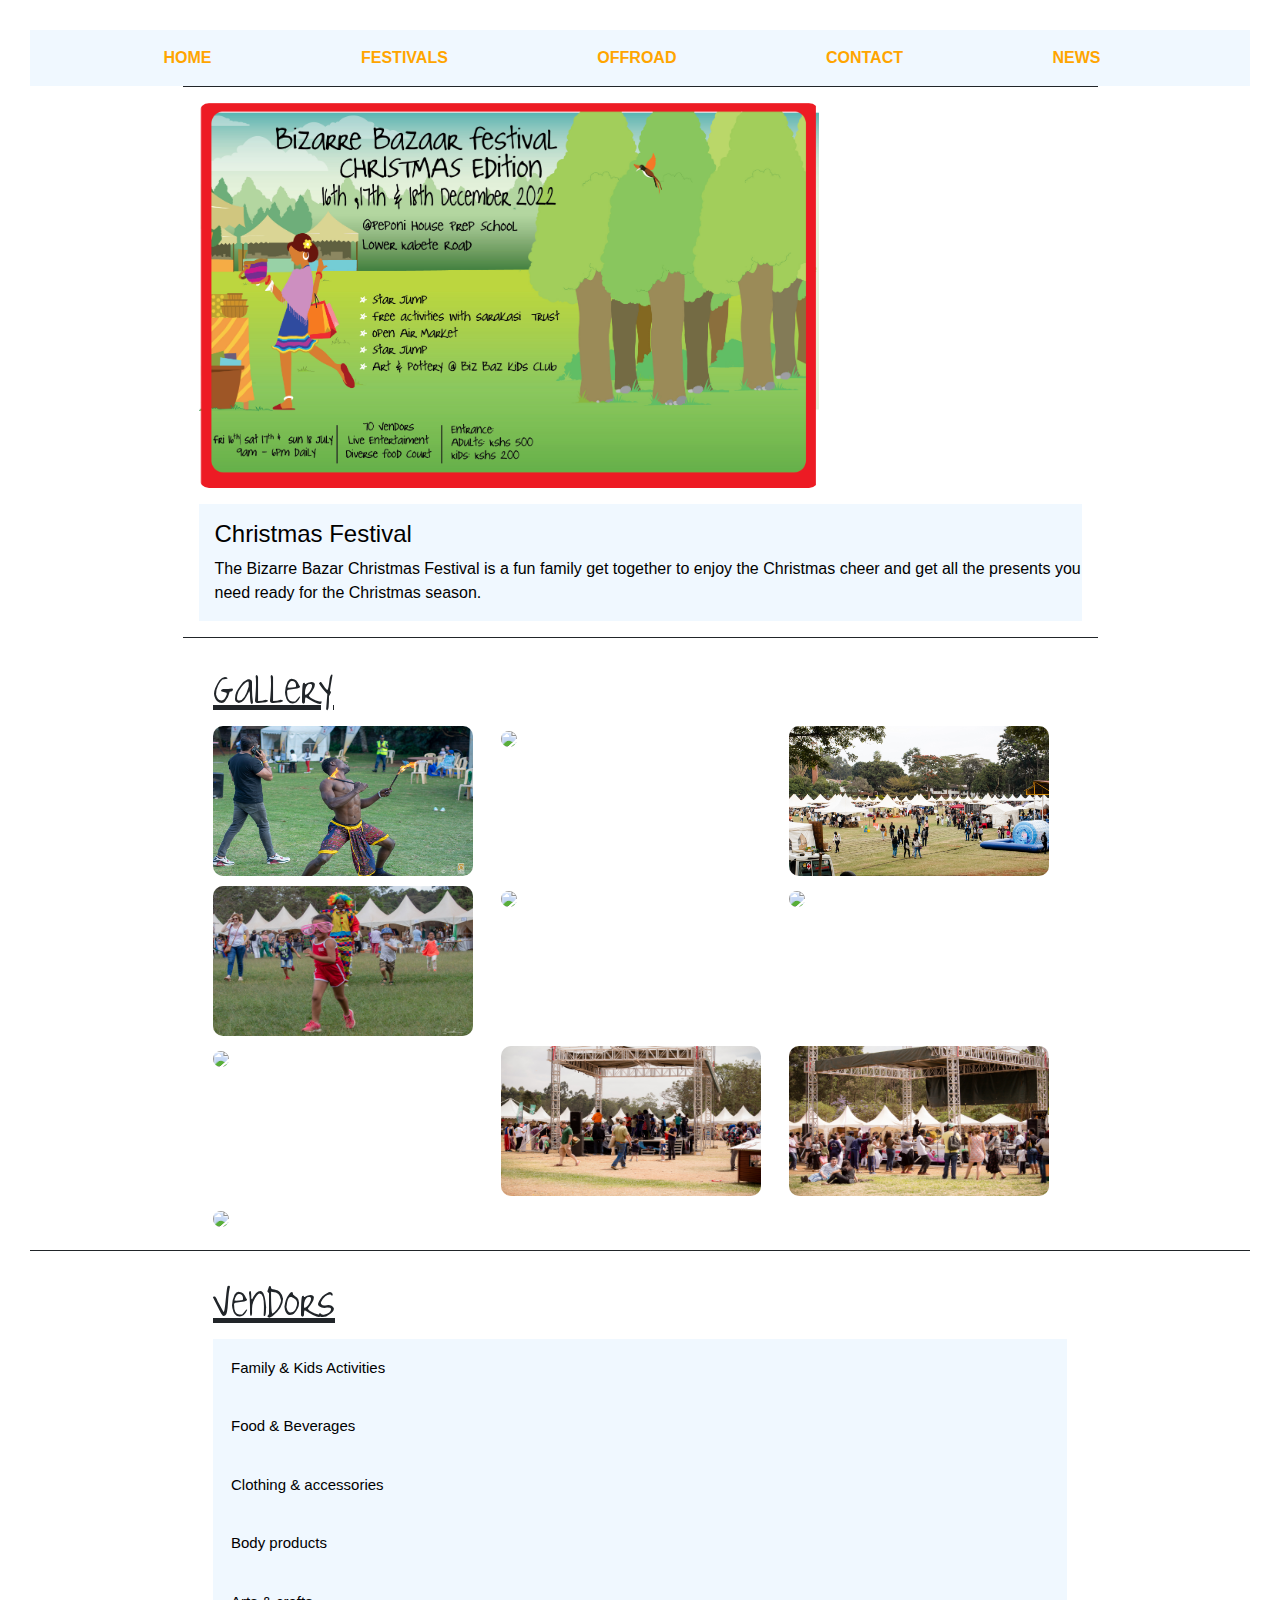
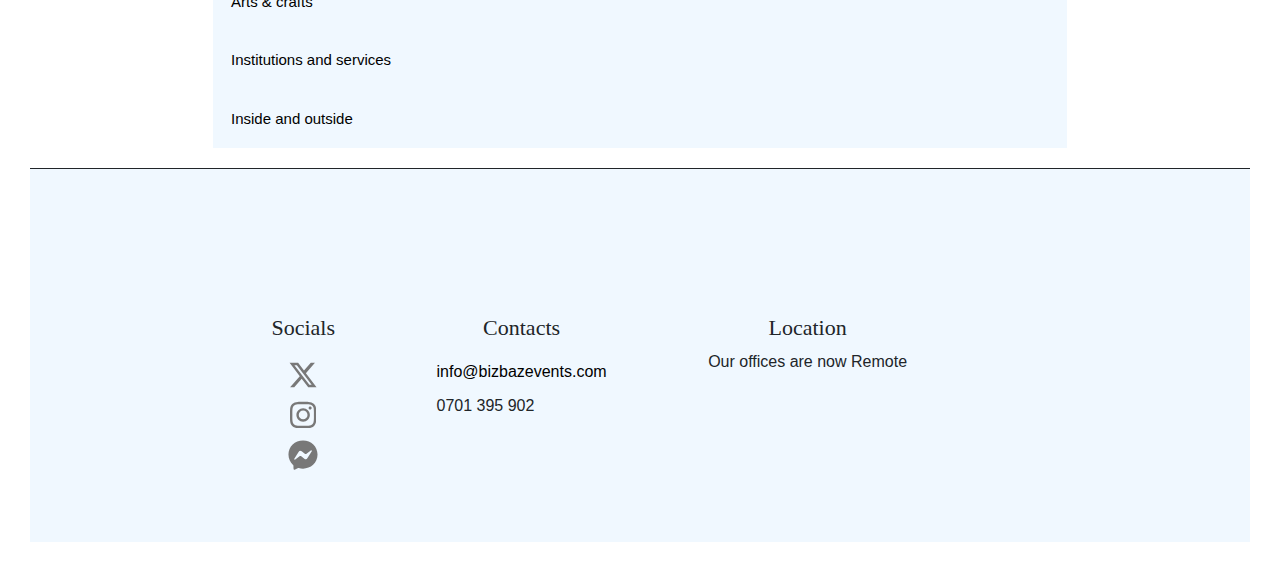
==== christmas-2022.html @ 8d3a604e "news" ====
<!doctype html>
<html lang="en">
    <head>
     <title>christmas-2022</title>
     <link rel="icon" href="images/biz baz logo copy.jpg" type="image/x-icon type">
        <!-- Required meta tags -->
        <meta charset="utf-8">
        <meta name="viewport" content="width=device-width, initial-scale=1, shrink-to-fit=no">
        <!--- link my css-->
        <link rel="stylesheet" href="style.css"/>
        <link rel="stylesheet" href="lightbox.css">
        <!-- Bootstrap CSS -->
        <link rel="stylesheet" href="https://stackpath.bootstrapcdn.com/bootstrap/4.3.1/css/bootstrap.min.css" integrity="sha384-ggOyR0iXCbMQv3Xipma34MD+dH/1fQ784/j6cY/iJTQUOhcWr7x9JvoRxT2MZw1T" crossorigin="anonymous">
        <!--navbar-->
    <navbar>
       
        <ul class="nav-list" id="navbar">
            <li class="nav-item"><a href="index.html">Home</a></li>
            <li class="nav-item"><a href="#">Festivals</a>
                <ul class="dropdown">
                  <li><a href="summer-2022.html">SUMMER 2022</a></li>
                  <li><a href="christmas-2022.html">CHRISTMAS 2022</li>
                  <li><a href="easter-2023.html">EASTER 2023</a></li>
                  <li><a href="July-2023.html">JULY 2023</a></li>
                  <li><a href="christmas-2023.html">CHRISTMAS 2023</a></li>
                </ul>
            </li>
            <li class="nav-item"><a href="OFFROAD.html">Offroad</a></li>
            <li class="nav-item"><a href="contact.html">contact</a></li>
            <li class="nav-item"><a href="news.html">News</a></li>
        </ul>
    </navbar>
    </head>
  <body class="body-easter">
    <section class="Easter-3">
        <div class="container-1">
            <img src="images/Christmas.jpg" id="imgeast">
            <div class="text-box">
                  <h4>Christmas Festival</h4>
                  <p>The Bizarre Bazar Christmas Festival is a fun family get together to enjoy the Christmas cheer and get all the presents you need ready for the Christmas season.
                  </p>
            </div>
        </div>

    </section>
    <section class="gallery" >
        <h4>Gallery</h4>
        <div class="gallery-div">
          <a href="media grid/331315812_495963966071101_8234075359419797871_n.jpeg" data-lightbox="pics" data-title="Caption">
            <img src="media grid/331315812_495963966071101_8234075359419797871_n.jpeg">
          </a>
          <a href="media grid/X.jpg" data-lightbox="pics" data-title="Caption-2">
            <img src="media grid/X.jpg">
          </a>
          <a href="media grid/378058260_677532674410930_1466123796320348514_n.jpeg" data-lightbox="pics" data-title="Caption">
            <img src="media grid/378058260_677532674410930_1466123796320348514_n.jpeg">
          </a>
          <a href="media grid/78934871_10158191553807269_591192399934390272_n.jpeg" data-lightbox="pics" data-title="Caption">
            <img src="media grid/78934871_10158191553807269_591192399934390272_n.jpeg">
          </a>
          <a href="media grid/DOGS DAY OUT (3).jpg" data-lightbox="pics" data-title="Caption">
            <img src="media grid/DOGS DAY OUT (3).jpg">
          </a>
          <a href="media grid/DSC_0330.jpg" data-lightbox="pics" data-title="Caption">
            <img src="media grid/DSC_0330.jpg">
          </a>
          <a href="media grid/DSC_2092.jpg" data-lightbox="pics" data-title="Caption">
            <img src="media grid/DSC_2092.jpg">
          </a>
          <a href="media grid/IMG_4440.jpg" data-lightbox="pics" data-title="Caption">
            <img src="media grid/IMG_4440.jpg">
          </a>
          <a href="media grid/IMG_4841.jpg" data-lightbox="pics" data-title="Caption">
            <img src="media grid/IMG_4841.jpg">
          </a>
          <a href="media grid/openairshots.jpg" data-lightbox="pics" data-title="Caption">
            <img src="media grid/openairshots.jpg">
          </a>

    </section>
    <section class="gallery">
      <div class="container-2">
        <h4>Vendors</h4>
        <div>
          <button type="button" class="collapsible">Family & Kids Activities</button>
          <div class="content">
            <div class="col-01">
              <li>Ellaine Bows</li>
              <li>Eclair</li>
              <li>Siajabu popcorn & Candy</li>
              <li>Star Jump kids</li>
              <li>Paro pottery</li>
              <li>Painting with Onyango</li>
            </div>

          </div>
        </div>
        <div>
          <button type="button" class="collapsible">Food & Beverages</button>
          <div class="content"> 
            <div class="col-02">
              <li>Linda’s Nut Butters</li>
              <li>Need Gelat</li>
              <li>Spring Valley Coffee</li>
              <li>Jikoni Delicacy</li>
              <li>KAI – The Sushi Bar</li>
              <li>Pasta Boss</li>
            </div>
            <div class="col-02">
              <li>Jamals German Sausages</li>
              <li>T&Co</li>
              <li>Alphajiri Greengrocer</li>
              <li>Raka Cheese & Whey2Go</li>
              <li>Kintanne Foods & Co</li>
              <li>Ma Phoebe’s Sauces</li>
            </div>
            <div class="col-02">
              <li>The Wine Box</li>
              <li>Big Dayum Heroes</li>
              <li>ImaGIN Ke</li>
              <li>The Dompo Exprience</li>
              <li>Grace Chocolaterie</li>
            </div>

          </div> 
        </div>
        <div>
          <button type="button" class="collapsible">Clothing & accessories</button>
          <div class="content">
            <div class="col-02">
              <li>Credible Jewels</li>
              <li>Maasai Treads</li>
              <li>JoyceGrace Designs</li>
              <li>Esen Africa</li>
              <li>little Swara Shop</li>
              <li>Yazz Jewellery Collection</li>
            </div>
            <div class="col-02">
              <li>Infinity Africa</li>
              <li>Eclair</li>
              <li>The House of Cindimini</li>
              <li>We Are NBO</li>
              <li>Kirembo</li>
              <li>MARO designs by Marie-Rose</li>
            </div>
            <div class="col-02">
              <li>African Yuva</li>
              <li>My Soul Tonic</li>
              <li>Rowamy Africa</li>
              <li>Ubuntu Life</li>
              <li>EYO Africa</li>
              <li>Oqkra and Bour</li>
            </div>
            <div class="col-02">
              <li>Kitu Kali</li>
              <li>African Swaggy by Aggy</li>
              <li>Urban Phunk</li>
              <li>Shuka Duka</li>
              <li>Pink Flamingo</li>
              <li>Diika Designs</li>
            </div>
            <div class="col-02">
              <li>Kobe x Pink Savannah
              </li>
              <li>Greenthing Kenya</li>
              <li>Jokenia Designs</li>
              <li>Brass and beads
              </li>
              <li>Sandstorm Kenya
              </li>
              <li>Kangarui</li>
            </div>
            <div class="col-02">
              <li>Kenya Kanga</li>
              <li>Imani collective</li>
              <li>Nubiana Studio</li>
              <li>The Urban Lifestyle</li>
            </div>
          </div>
        <div>
          <button type="button" class="collapsible">Body products</button>
          <div class="content">
            <div class="col-02">
              <li>Zingiti</li>
              <li>Green Glaze Beauty</li>
              <li>O'bao</li>
            </div>
          </div>
        </div>
        <div>
          <button type="button" class="collapsible">Arts & crafts</button>
          <div class="content">
            <div class="col-02">
              <li>Naskia Handmade in Africa
              </li>
              <li>Rwanda Traditional Wear & Decor</li>
              <li>Kikish Kikapu</li>
              <li>Undugu Fair Trade
              </li>
              <li>Beautiful Creations
              </li>
              <li>Mama Kemsa Handcrafts</li>
            </div>
            <div class="col-02">
              <li>Pamoja Collective</li>
              <li>Zulu Exclusive Art Africa</li>
              <li>Kikish Kikapu</li>
              <li>Tende Arts Zimbabwe</li>
              <li>African Birds Collection</li>
            </div>
          </div>
        </div>
        <div>
          <button type="button" class="collapsible">Institutions and services</button>
          <div class="content">
            <div class="col-02">
              <li>E-plus Emergency Services</li>
            </div>
          </div>
        </div>
        <div>
          <button type="button" class="collapsible">Inside and outside</button>
          <div class="content">
            <div class="col-02">
              <li>Kadi Kraft</li>
              <li>Nyika Collections </li>
              <li>Simply Soso Design
              </li>
              <li>Tope Pottery</li>
              <li>Buildher Furniture</li>
              <li>the flower factory</li>
              <li>Sunny Daze Furniture</li>
          </div>
        </div>

      </div>
    </section>
    
    <footer>
        <div class="container">
          <div class="row">
            <div class="footer-col">
              <h4 class="foot-h4">Socials</h4>
              <ul>
                <li><a href="https://twitter.com/bizbazevents"><svg xmlns="http://www.w3.org/2000/svg" height="30px" viewBox="0 0 512 512"><!--! Font Awesome Free 6.4.2 by @fontawesome - https://fontawesome.com License - https://fontawesome.com/license (Commercial License) Copyright 2023 Fonticons, Inc. --><style>svg{fill:#878787}</style><path d="M389.2 48h70.6L305.6 224.2 487 464H345L233.7 318.6 106.5 464H35.8L200.7 275.5 26.8 48H172.4L272.9 180.9 389.2 48zM364.4 421.8h39.1L151.1 88h-42L364.4 421.8z"/></svg></a></li>
                <li><a href="https://www.instagram.com/bizbazevents/"><svg xmlns="http://www.w3.org/2000/svg" height="30px" viewBox="0 0 448 512"><!--! Font Awesome Free 6.4.2 by @fontawesome - https://fontawesome.com License - https://fontawesome.com/license (Commercial License) Copyright 2023 Fonticons, Inc. --><path d="M224.1 141c-63.6 0-114.9 51.3-114.9 114.9s51.3 114.9 114.9 114.9S339 319.5 339 255.9 287.7 141 224.1 141zm0 189.6c-41.1 0-74.7-33.5-74.7-74.7s33.5-74.7 74.7-74.7 74.7 33.5 74.7 74.7-33.6 74.7-74.7 74.7zm146.4-194.3c0 14.9-12 26.8-26.8 26.8-14.9 0-26.8-12-26.8-26.8s12-26.8 26.8-26.8 26.8 12 26.8 26.8zm76.1 27.2c-1.7-35.9-9.9-67.7-36.2-93.9-26.2-26.2-58-34.4-93.9-36.2-37-2.1-147.9-2.1-184.9 0-35.8 1.7-67.6 9.9-93.9 36.1s-34.4 58-36.2 93.9c-2.1 37-2.1 147.9 0 184.9 1.7 35.9 9.9 67.7 36.2 93.9s58 34.4 93.9 36.2c37 2.1 147.9 2.1 184.9 0 35.9-1.7 67.7-9.9 93.9-36.2 26.2-26.2 34.4-58 36.2-93.9 2.1-37 2.1-147.8 0-184.8zM398.8 388c-7.8 19.6-22.9 34.7-42.6 42.6-29.5 11.7-99.5 9-132.1 9s-102.7 2.6-132.1-9c-19.6-7.8-34.7-22.9-42.6-42.6-11.7-29.5-9-99.5-9-132.1s-2.6-102.7 9-132.1c7.8-19.6 22.9-34.7 42.6-42.6 29.5-11.7 99.5-9 132.1-9s102.7-2.6 132.1 9c19.6 7.8 34.7 22.9 42.6 42.6 11.7 29.5 9 99.5 9 132.1s2.7 102.7-9 132.1z"/></svg>   
                </a></li>
                <li><a href="https://www.facebook.com/bizbazevents"><svg xmlns="http://www.w3.org/2000/svg" height="30px" viewBox="0 0 512 512"><!--! Font Awesome Free 6.4.2 by @fontawesome - https://fontawesome.com License - https://fontawesome.com/license (Commercial License) Copyright 2023 Fonticons, Inc. --><style>svg{fill:#787878}</style><path d="M256.55 8C116.52 8 8 110.34 8 248.57c0 72.3 29.71 134.78 78.07 177.94 8.35 7.51 6.63 11.86 8.05 58.23A19.92 19.92 0 0 0 122 502.31c52.91-23.3 53.59-25.14 62.56-22.7C337.85 521.8 504 423.7 504 248.57 504 110.34 396.59 8 256.55 8zm149.24 185.13l-73 115.57a37.37 37.37 0 0 1-53.91 9.93l-58.08-43.47a15 15 0 0 0-18 0l-78.37 59.44c-10.46 7.93-24.16-4.6-17.11-15.67l73-115.57a37.36 37.36 0 0 1 53.91-9.93l58.06 43.46a15 15 0 0 0 18 0l78.41-59.38c10.44-7.98 24.14 4.54 17.09 15.62z"/></svg></a></li>
              </ul>
            </div>
            <!---2nd Footer column-->
            <div class="footer-col">
              <h4 class="foot-h4">Contacts</h4>
              <ul class="contact-footer">
                <li><a href="mailto:info@bizbazevents.com"> info@bizbazevents.com</a></li>
                <li>0701 395 902</li>
              </ul>
            </div>
            <!---3rd Footer Column-->
            <div class="footer-col">
              <h4 class="foot-h4">Location</h4>
              <ul>
                <p>Our offices are now Remote</p>
              </ul>
            </div>
          </div>
        </div>
      </footer>
    
    <!-- Optional JavaScript -->
    <!-- Optional JavaScript -->
    <script src="func.js"></script>
    <script src="lightbox-plus-jquery.js"></script>
    <!-- jQuery first, then Popper.js, then Bootstrap JS -->
    <script src="https://code.jquery.com/jquery-3.3.1.slim.min.js" integrity="sha384-q8i/X+965DzO0rT7abK41JStQIAqVgRVzpbzo5smXKp4YfRvH+8abtTE1Pi6jizo" crossorigin="anonymous"></script>
    <script src="https://cdnjs.cloudflare.com/ajax/libs/popper.js/1.14.7/umd/popper.min.js" integrity="sha384-UO2eT0CpHqdSJQ6hJty5KVphtPhzWj9WO1clHTMGa3JDZwrnQq4sF86dIHNDz0W1" crossorigin="anonymous"></script>
    <script src="https://stackpath.bootstrapcdn.com/bootstrap/4.3.1/js/bootstrap.min.js" integrity="sha384-JjSmVgyd0p3pXB1rRibZUAYoIIy6OrQ6VrjIEaFf/nJGzIxFDsf4x0xIM+B07jRM" crossorigin="anonymous"></script>
  </body>
</html>
---- style.css ----
* {
    padding:0;
    margin:0;
    box-sizing:border-box;
    scroll-snap-type: proximity;
   
}
@font-face {
    font-family: OffroadFont;
    src: url(font/If.ttf);
}
@font-face {
    font-family: BizzyFont ;
    src: url(font/JoyfulJuliana.ttf);
    font-size: xx-large;
}
#hero {
    width: 100%;
    min-height: 65vh;
    background:linear-gradient(rgba(0, 0, 0, 0.641),rgba(0, 0, 0, 0.393)), url('./images/kids.jpg')no-repeat center / cover;
    color: white;
}
#about {
    width: 100%;
    min-height: 100vh;
    background-color: rgba(255, 252, 252, 0.136);
    
    
}
footer{
    background-color: aliceblue;
    padding: 1rem;
    list-style: none;
}
footer a{
    text-decoration: none;
}
.footer-col ul{
    list-style: none;

}
.footer-col li{
    padding-top: 10px ;
}
.footer-col li a{
    color: black;
    text-decoration: none;
}
.footer-col li a:hover{
    color: orange;
}
.footer .container{
    width: 100%;
}

.row{
    display: grid;
    justify-content:space-evenly;
    padding: 40px 100px;
    text-align: center;

}
#contact{
    font-family: BizzyFont;
    padding: 20px;
    text-align: left;
}
.nav-list{
    width: 100%;
    background-color:aliceblue;
    box-shadow:0px 0px 10px  color(grey);
    margin: 0%;
    padding: 1rem 0;
    display: flex;
    justify-content: space-evenly;
    text-transform: uppercase;
    font-weight: bolder;
    overflow-y: Auto;
}
.nav-item {
    list-style: none;
    margin-right: 3rem;
    text-decoration:none;
    cursor: pointer;
}
.nav-item a{
    text-decoration:none;
    color: orange;
}
.nav-item:first-child {
    margin-left: 2rem;
}
.nav-item a:hover {
    color: black;
    transition: all 200ms ease-in;
    text-decoration: none;
}
.sticky {
    position: fixed;
    top: 0;
    width: 100%;
}
.container{
    width:100%;
    height:100%;
    max-width: 1200px;
    margin: 0% auto;
    padding-top: 40px;
    margin-top: 40px;
    align-content: center;
    text-align: center;

}
.bizzy {
    font-family: BizzyFont;
    font-size: 40px;
    text-decoration: underline;
}


/* Float four columns side by side */
.column {
  float: left;
  width: 25%;
  padding: 0 10px;
}

/* Remove extra left and right margins, due to padding in columns */
.row {

    padding-top: 50px;
    background-color: aliceblue;
    

}

/* Clear floats after the columns */
.row:after {
  content: "";
  display: table;
  clear: both;
}

/* Style the counter cards */
.card {
    height:400px ;
    box-shadow: 0 4px 8px 0 rgba(0, 0, 0, 0.2); /* this adds the "card" effect */
    padding: 16px;
    text-align: center;
    border-radius: 20px;
    overflow: hidden;
    text-decoration:none;
}

.card:hover{
    cursor: pointer;
    animation: both;
}
#Christmas{
    background-image:url(images/christmas-trees-5778006_1280.jpeg);
    background-color: black;
}
#Summer{
    background-image: url(images/summer-7200676_640.png);

}
#Easter {
    background-image: url(images/rabbits-4883006_640.jpg);
}
#Easter:hover{
    background-color: rgba(16, 145, 134, 0.524);
}
#Christmas:hover{
    background-color: rgba(16, 145, 134, 0.524);

}
#Offroad:hover{
    background-color: rgba(16, 145, 134, 0.524);
}
#Summer:hover{
    background-color: rgba(16, 145, 134, 0.524);
}
#Offroad {
    background-image: url(images/23665475.jpg);
}
.breaker{
    text-align: center;
    width:100%;
    padding-top: 50px;
    font-family: BizzyFont;
    font-size: 40px;
    text-decoration: underline;
}
#card-3{
    font-family: BizzyFont;
    background-color:#ffff;
    border-radius: 10px;
    margin-top: 100px;
    
}
.card a{
    color: orange;
}
.card:hover a{
    color: black;
    text-decoration: none;
}
.foot-h4{
    margin-top: 25x;
    position: relative;
    font-family:"san-serif";
    font-size: 22px;
}
.contact-footer{
    text-align: left;
}
.contact-footer a{
    text-decoration: none;
}
#hidden{
    visibility: hidden;
}
ul li ul.dropdown li {
    display: block;
    width: 100%;
    align-items: left;
}
ul li ul.dropdown {
    width:180px;
    background: aliceblue;
    position: absolute;
    display: none;
    z-index: 999;
    margin-right: 40px;

}
ul li:hover ul.dropdown{
    display: block;
    text-align: left;
    background-color: aliceblue;
}


/* Responsive columns - one column layout (vertical) on small screens */
@media screen and (max-width: 800px) {
  .column {
    width: 100%;
    display: block;
    margin-bottom: 20px;
  }
  .gallery {
    width:100%;
    flex-direction: column;
  }
  .footer{
    min-width: 420px;
    width: 100%;
    flex-direction: column;
    text-align: center;
  }
  
  .Easter-3{
    margin: 0%;
    padding: 0%;
  }
  .gallery-div{
    display: grid;
    grid-auto-flow: column;
    overflow-x: auto;
    overscroll-behavior-inline:contain ;
    }
 .gallery-div img{
    min-width: 200px;
    padding: 3px;
    background: aliceblue;
    margin: 2rem;
    }
 .gallery{
    padding: 1px;
 }
}
@media screen and (max-width: 1300px){
    .text-box{
        margin-top: 1rem;
        width: 100%;
        padding-left: 0;
      }
      #imgeast{
        padding: 0%;
        width: 100%;
    
      }
      .container-1{
        flex-direction: column;
        padding: 0;
      }

}
@media screen and (max-width:590px){
    .navbar{
        max-width: 400px;
    }
    .nav-list{
        background-color:aliceblue;
        box-shadow:0px 0px 10px  color(grey);
        margin: 0%;
        padding: 1rem 0;
        display: flex;
        grid-auto-flow: row;
        justify-content: space-evenly;
        text-transform: uppercase;
        font-weight: bolder;
        white-space: nowrap;
        padding-left:250px ;
    }
}
@media screen and (max-width:500px){
    .Offroad-div{
        min-height: 40vh;
        width: 100%;
        font-family: OffroadFont;
        min-width: 300px
    }
    .Offroad-div h2{
        display: flex;
        flex-wrap: wrap;
        padding-top: 20px;
        font-size: 50px;
        padding-right: 20px;
        float: left;
    }
    .Offroad-div h3{

    }
    
}
/*Christmas 2022*/
.Easter-3{
    margin: auto;
    background-color:fff;
    width: 100%;
    display: flex;
    justify-content: center;
}
.container-1{
    padding: 1rem;
    display: flex;
    padding: rem;
    width: 75%;
    border-top: solid 0.5mm;
    border-bottom: solid 0.5mm;

    

}
#imgeast{
    max-width: 620px;
    float: left;
    border-radius: 10px;
}
.text-box{
    padding-top: 1rem;
    padding-left: 1rem;
    color:black;
    background-color: aliceblue;
    margin-left:0px;
}
.body-easter{
    justify-content: center;
    align-items: center;
    padding: 30px;

}
.gallery{
    width: 100%;
    min-height: 50vh;
    padding-left: 15%;
    padding-right: 15%;
    padding-top: 20px;
    padding-bottom: 20px;
    border-bottom: solid 0.5mm;
     
}
.gallery-div{
    display: grid;
    grid-template-columns: repeat(auto-fit, minmax(250px, 1fr));
    grid-gap: 10px;
    
}
.gallery-div img{
    inline-size: 100%;
    max-height: 150px;
    max-width: 260px;
    border-radius: 10px;
}
.gallery h4{
    font-family: BizzyFont;
    font-size: 50px;
    text-decoration: underline;

}
.about-us{
    text-align: center;
}
.container-5{
    width:90%;
    height:100%;
    max-width: 1200px;
    margin: 0% auto;
    align-content: center;
    text-align: center;
    padding-bottom: 60px;
    margin-bottom: 60px;
    border-top: solid 0.2mm;
    padding-top: 20px;
}
.Offroad{
    width: 100%;
    background-position: center center;
    background-attachment: fixed;
    background-size: cover;
    background-image:linear-gradient(rgba(0, 0, 0, 0.641),rgba(0, 0, 0, 0.393)), url(offroadimages/LRM_EXPORT_1462291329973656_20190812_162739606.jpeg);
    color: white;
    height: auto;
}
.Offroad-div{
    width: 100%;
    font-family: OffroadFont;
    padding:5rem;
    min-width: 300px
}
.Offroad-div h2{
    padding-top: 20px;
    text-align: center;
    font-size: 70px;
}
.Offroad-div h3{
    text-align:center;
    font-size: 40px;
    padding-top: 20px;
    color: red;
}
/* offroad nav bar color change*/
.nav-list-off{
    background-color:rgb(0, 0, 0);
    box-shadow:0px 0px 10px  color(grey);
    margin: 0%;
    padding: 1rem 0;
    display: flex;
    justify-content: space-evenly;
    align-items: center;
    text-transform: uppercase;
    font-weight: bolder;
    overflow-y: auto;

   

}
.nav-item-off {
    list-style: none;
    margin-right: 3rem;
    text-decoration:none;
    cursor: pointer;
}
.nav-item-off a{
    text-decoration:none;
    color: orange;
}
.nav-item-off:first-child {
    margin-left: 2rem;
}
.nav-item-off a:hover {
    color: white;
    transition: all 200ms ease-in;
    text-decoration: none;
}
ul li ul.dropdown-off {
    width:180px;
    background: rgb(0, 0, 0);
    position: absolute;
    display: none;
    z-index: 999;
    margin-right: 40px;

}
ul li:hover ul.dropdown-off{
    display: block;
    text-align: left;
    border-radius: 10px;
    background-color: rgb(0, 0, 0);
}
/*footer color change*/

/*dynamic form*/
@media screen and (max-width: 770px){
    .sheets{
        height: 540px;
        width: 440px;
    }
    .contact{
        margin:0 auto;
        padding-left: 5px;
        max-width: 1000px;  
        text-align: center;
    }
    .container{
        padding-top: 0px;
        width: 100%;

    }
    .content{
    display: grid;
    grid-auto-flow: row;
    overflow-x: hidden;
    overflow-y: auto;
    align-items: left;
    }
}
@media screen and (max-width: 500px){
    .column{
        display: block;
        margin: 0px;
        padding: 0px;
        min-width: 300px;
    }
    
}
.column{
    padding: 10px;
    
}
.vendors{
    min-height: 50vh;
    padding:50px;
    flex-direction: block;
}
.collapsible {
    background-color:aliceblue;
    color:black;
    cursor: pointer;
    padding: 18px;
    width: 100%;
    border: none;
    text-align: left;
    outline: none;
    font-size: 15px;
  }
.active, .collapsible:hover {
    background-color:white
  }
.content {
    padding: 0 18px;
    padding-top: 10px;
    display: none;
    overflow: hidden;
    background-color: #f1f1f1;
  }
.col-01{
    padding:2rem;
    
}
.col-01 li{
    color: orange;
}
.col-02{
    display: inline-block;
    justify-content: space-between;
    padding: 10px;
}
.col-02 li{
    color:orange;

}
.col-03{
    display: inline-block;
}
.content{
    background-color: aliceblue;
}
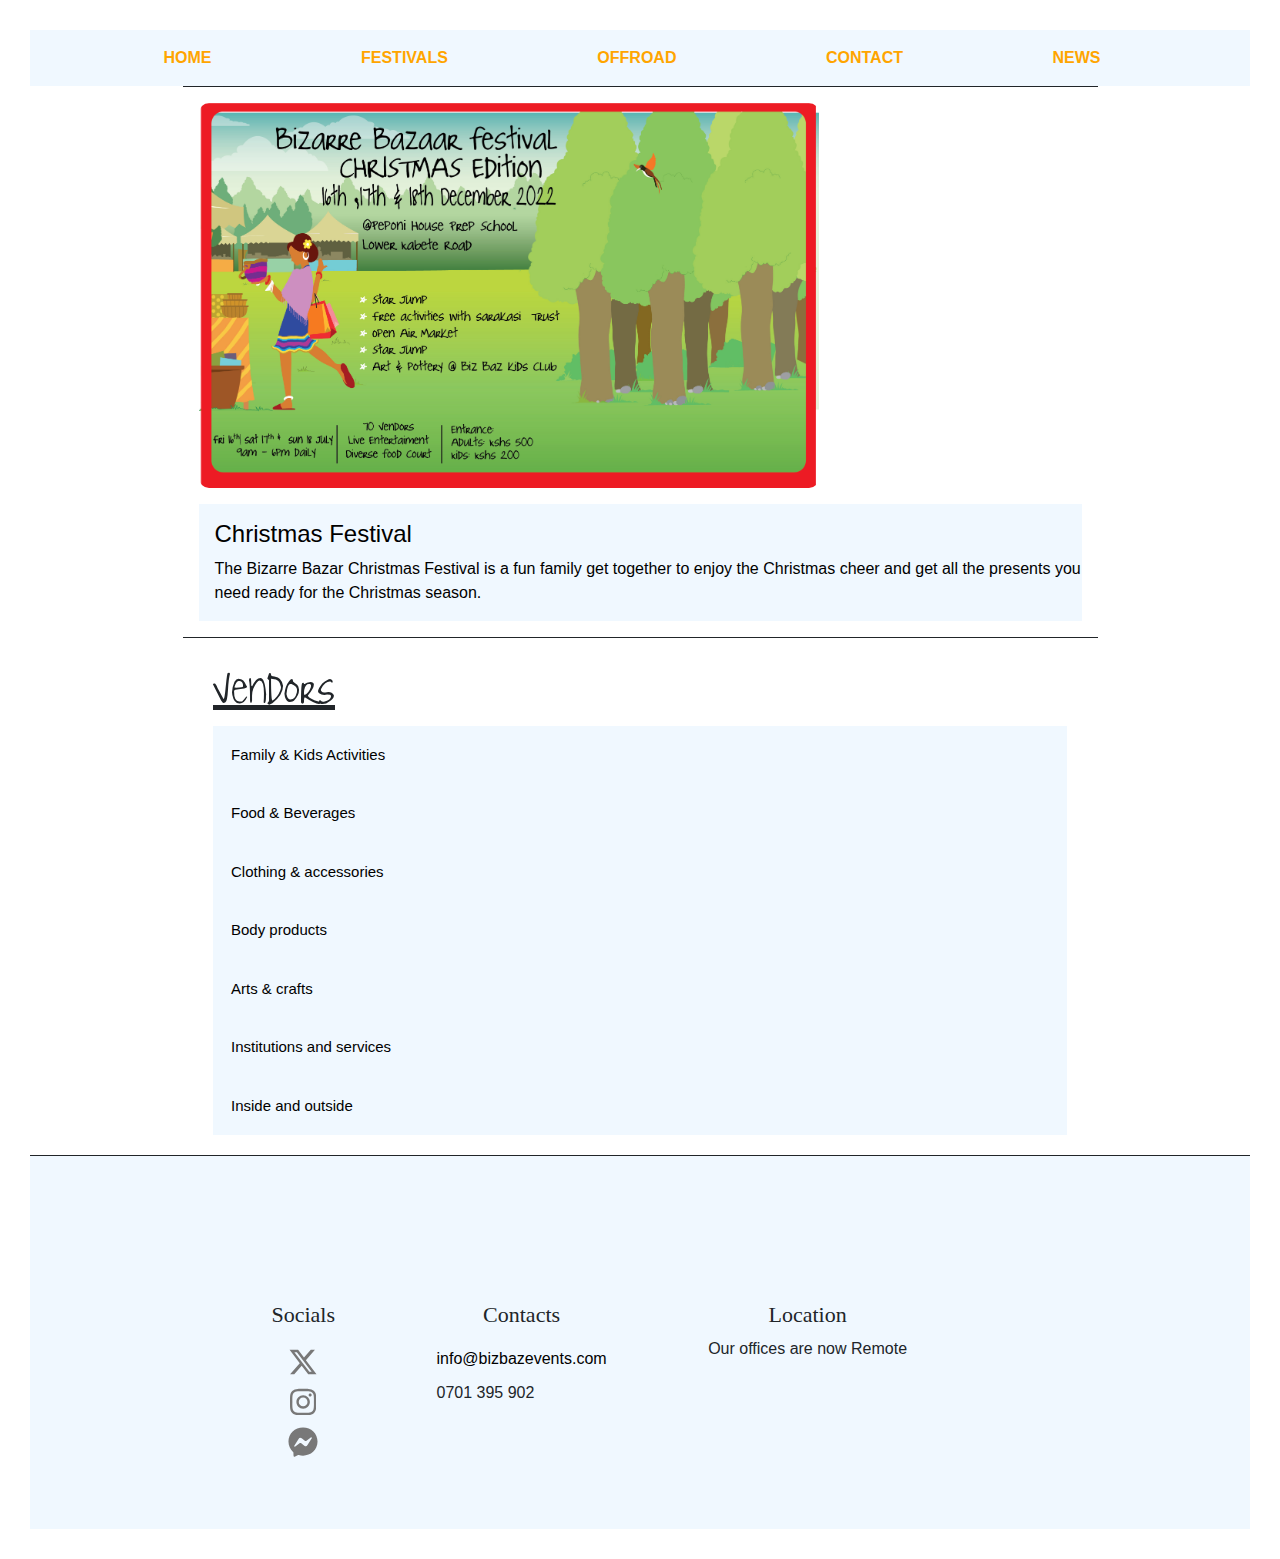
==== commit 39d447e6: "Update christmas-2022.html" ====
--- a/christmas-2022.html
+++ b/christmas-2022.html
@@ -43,41 +43,6 @@
         </div>
 
     </section>
-    <section class="gallery" >
-        <h4>Gallery</h4>
-        <div class="gallery-div">
-          <a href="media grid/331315812_495963966071101_8234075359419797871_n.jpeg" data-lightbox="pics" data-title="Caption">
-            <img src="media grid/331315812_495963966071101_8234075359419797871_n.jpeg">
-          </a>
-          <a href="media grid/X.jpg" data-lightbox="pics" data-title="Caption-2">
-            <img src="media grid/X.jpg">
-          </a>
-          <a href="media grid/378058260_677532674410930_1466123796320348514_n.jpeg" data-lightbox="pics" data-title="Caption">
-            <img src="media grid/378058260_677532674410930_1466123796320348514_n.jpeg">
-          </a>
-          <a href="media grid/78934871_10158191553807269_591192399934390272_n.jpeg" data-lightbox="pics" data-title="Caption">
-            <img src="media grid/78934871_10158191553807269_591192399934390272_n.jpeg">
-          </a>
-          <a href="media grid/DOGS DAY OUT (3).jpg" data-lightbox="pics" data-title="Caption">
-            <img src="media grid/DOGS DAY OUT (3).jpg">
-          </a>
-          <a href="media grid/DSC_0330.jpg" data-lightbox="pics" data-title="Caption">
-            <img src="media grid/DSC_0330.jpg">
-          </a>
-          <a href="media grid/DSC_2092.jpg" data-lightbox="pics" data-title="Caption">
-            <img src="media grid/DSC_2092.jpg">
-          </a>
-          <a href="media grid/IMG_4440.jpg" data-lightbox="pics" data-title="Caption">
-            <img src="media grid/IMG_4440.jpg">
-          </a>
-          <a href="media grid/IMG_4841.jpg" data-lightbox="pics" data-title="Caption">
-            <img src="media grid/IMG_4841.jpg">
-          </a>
-          <a href="media grid/openairshots.jpg" data-lightbox="pics" data-title="Caption">
-            <img src="media grid/openairshots.jpg">
-          </a>
-
-    </section>
     <section class="gallery">
       <div class="container-2">
         <h4>Vendors</h4>
@@ -276,4 +241,4 @@
     <script src="https://cdnjs.cloudflare.com/ajax/libs/popper.js/1.14.7/umd/popper.min.js" integrity="sha384-UO2eT0CpHqdSJQ6hJty5KVphtPhzWj9WO1clHTMGa3JDZwrnQq4sF86dIHNDz0W1" crossorigin="anonymous"></script>
     <script src="https://stackpath.bootstrapcdn.com/bootstrap/4.3.1/js/bootstrap.min.js" integrity="sha384-JjSmVgyd0p3pXB1rRibZUAYoIIy6OrQ6VrjIEaFf/nJGzIxFDsf4x0xIM+B07jRM" crossorigin="anonymous"></script>
   </body>
-</html>+</html>
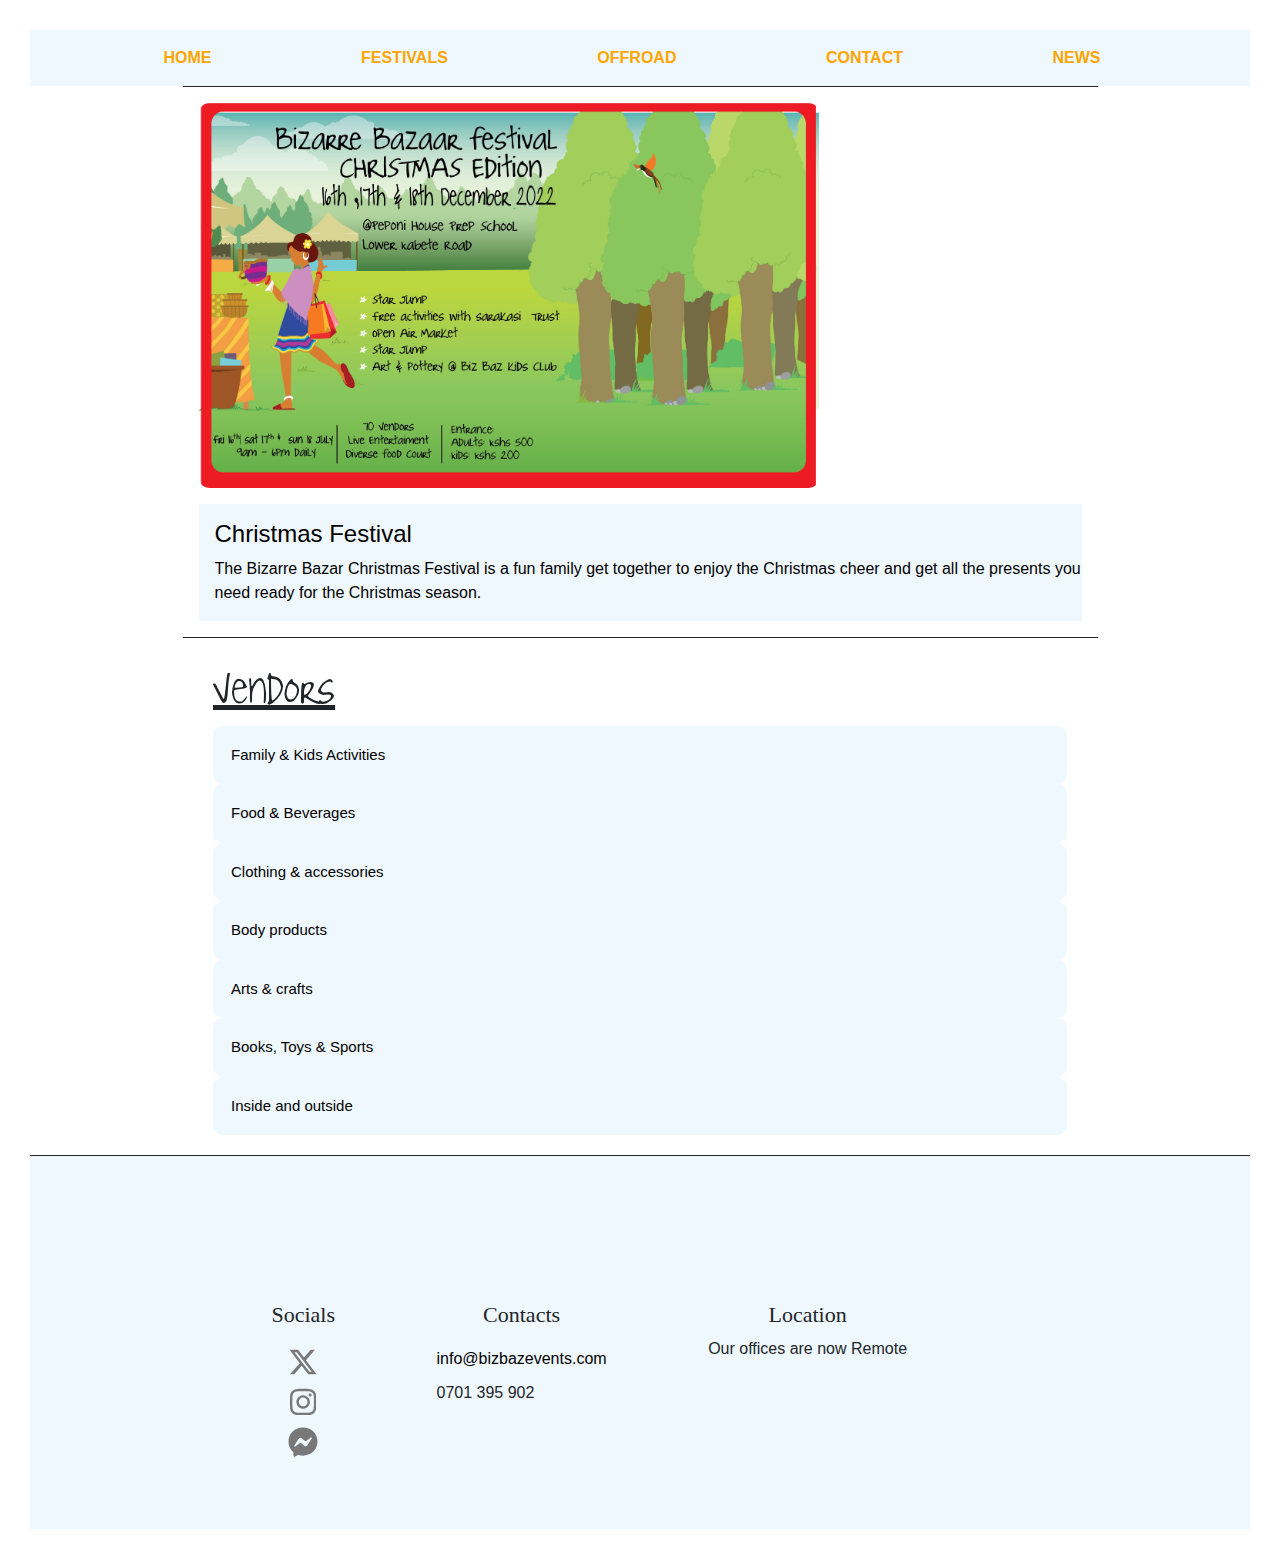
==== commit 240209e5: "Update christmas-2022.html" ====
--- a/christmas-2022.html
+++ b/christmas-2022.html
@@ -50,12 +50,10 @@
           <button type="button" class="collapsible">Family & Kids Activities</button>
           <div class="content">
             <div class="col-01">
-              <li>Ellaine Bows</li>
-              <li>Eclair</li>
-              <li>Siajabu popcorn & Candy</li>
+              <li>Sarakasi Trust Fund</li>
               <li>Star Jump kids</li>
               <li>Paro pottery</li>
-              <li>Painting with Onyango</li>
+              <li>BizBaz kids Club</li>
             </div>
 
           </div>
@@ -65,26 +63,30 @@
           <div class="content"> 
             <div class="col-02">
               <li>Linda’s Nut Butters</li>
-              <li>Need Gelat</li>
+              <li>EJ's Food</li>
+              <li>Blossom & Beehives </li>
+              <li>Candymart</li>
               <li>Spring Valley Coffee</li>
-              <li>Jikoni Delicacy</li>
-              <li>KAI – The Sushi Bar</li>
+              <li>Le Decanter</li>
+              <li>Simply Baked</li>  
+            </div>
+            <div class="col-02">
+              <li>Jamals German Sausages</li>
+              <li>Simply Baked</li>
+              <li>Alphajiri Greengrocer</li>
+              <li>AJ nuts</li>
               <li>Pasta Boss</li>
-            </div>
-            <div class="col-02">
-              <li>Jamals German Sausages</li>
-              <li>T&Co</li>
-              <li>Alphajiri Greengrocer</li>
-              <li>Raka Cheese & Whey2Go</li>
-              <li>Kintanne Foods & Co</li>
               <li>Ma Phoebe’s Sauces</li>
-            </div>
-            <div class="col-02">
-              <li>The Wine Box</li>
-              <li>Big Dayum Heroes</li>
-              <li>ImaGIN Ke</li>
-              <li>The Dompo Exprience</li>
+              <li>Dion Wines & Spirits</li>
+            </div>
+            <div class="col-02">
+              <li>Kailash Parbat</li>
+              <li>Need Gelato</li>
+              <li>Goldenchef</li>
+              <li>Tortuga Rum  bar</li>
               <li>Grace Chocolaterie</li>
+              <li>Pamona Juices</li> 
+              <li>Siajabu</li>  
             </div>
 
           </div> 
@@ -93,62 +95,75 @@
           <button type="button" class="collapsible">Clothing & accessories</button>
           <div class="content">
             <div class="col-02">
+              <li>Have to have</li>
+              <li>Rowamy Africa</li>
+              <li>My soul tonic</li>
+              <li>Rock & stones</li>
+              <li>Urban Ranch Kenya</li>
+              <li>Ubuntu Life</li>
+            </div>
+            <div class="col-02">
+              <li>Kobe x pink savannah</li>
+              <li>Jokenia</li>
+              <li>Wildlife Worrks apparel</li>
+              <li>Shake the Tree</li>
+              <li>Artisan Collective</li>
+              <li>Tribearth</li>
+            </div>
+            <div class="col-02">
+              <li>Kilele Peak Gear</li>
               <li>Credible Jewels</li>
-              <li>Maasai Treads</li>
-              <li>JoyceGrace Designs</li>
+              <li>Off cut Kenya</li>
+              <li>Earthstones_KE</li>
+              <li>Zawadi Africana</li>
+              <li>Urban Phunk</li>
+            </div>
+            <div class="col-02">
+              <li>KOTIAM/Byher</li>
+              <li>Maro Designs</li>
+              <li>Rift Africa</li>
+              <li>Mille collines</li>
               <li>Esen Africa</li>
-              <li>little Swara Shop</li>
-              <li>Yazz Jewellery Collection</li>
-            </div>
-            <div class="col-02">
               <li>Infinity Africa</li>
-              <li>Eclair</li>
-              <li>The House of Cindimini</li>
-              <li>We Are NBO</li>
-              <li>Kirembo</li>
-              <li>MARO designs by Marie-Rose</li>
-            </div>
-            <div class="col-02">
-              <li>African Yuva</li>
-              <li>My Soul Tonic</li>
-              <li>Rowamy Africa</li>
-              <li>Ubuntu Life</li>
-              <li>EYO Africa</li>
-              <li>Oqkra and Bour</li>
-            </div>
-            <div class="col-02">
-              <li>Kitu Kali</li>
-              <li>African Swaggy by Aggy</li>
-              <li>Urban Phunk</li>
-              <li>Shuka Duka</li>
-              <li>Pink Flamingo</li>
-              <li>Diika Designs</li>
-            </div>
-            <div class="col-02">
-              <li>Kobe x Pink Savannah
-              </li>
-              <li>Greenthing Kenya</li>
-              <li>Jokenia Designs</li>
-              <li>Brass and beads
+            </div>
+            <div class="col-02">
+              <li>The Drunk Leopard
+              </li>
+              <li>At Odds</li>
+              <li>Yazz Jewellery Collection </li>
+              <li>Deizzyn creations
               </li>
               <li>Sandstorm Kenya
               </li>
-              <li>Kangarui</li>
-            </div>
-            <div class="col-02">
-              <li>Kenya Kanga</li>
-              <li>Imani collective</li>
-              <li>Nubiana Studio</li>
-              <li>The Urban Lifestyle</li>
+              <li>MachoMacho</li>
+            </div>
+            <div class="col-02">
+              <li>Raha Kenya</li>
+              <li>Na inzo</li>
+              <li> Trace world</li>
+              <li>Michael Soi Studio</li>
+              <li>Duka La Mwadzame</li>
+            </div>    
+            <div class="col-02">
+                <li>The House of Cindimini</li>
+                <li>Maasai Treads</li>
+                <li>Zews Designs</li>
+                <li>Benleah Jewllers</li>
+                <li>Jadia Creations</li>
+                <li>The Canopy</li>
             </div>
           </div>
         <div>
           <button type="button" class="collapsible">Body products</button>
           <div class="content">
             <div class="col-02">
-              <li>Zingiti</li>
+              <li>Wild Earth Botanics</li>
               <li>Green Glaze Beauty</li>
               <li>O'bao</li>
+              <li>Essence of balance</li>
+              <li>Nurture Organics</li>
+              <li>Tezyn Naturals</li>
+              <li>liafro</li>  
             </div>
           </div>
         </div>
@@ -156,30 +171,27 @@
           <button type="button" class="collapsible">Arts & crafts</button>
           <div class="content">
             <div class="col-02">
-              <li>Naskia Handmade in Africa
-              </li>
-              <li>Rwanda Traditional Wear & Decor</li>
-              <li>Kikish Kikapu</li>
-              <li>Undugu Fair Trade
-              </li>
-              <li>Beautiful Creations
-              </li>
+              <li>Mikono the Refugee Craft shop
+              </li>
+              <li>Aaron BlackBeard Collection</li>
+              <li>Undugu Fait Trade</li>
+              <li>Pamoja Collectives </li>
+              <li>African Birds</li>
               <li>Mama Kemsa Handcrafts</li>
-            </div>
-            <div class="col-02">
-              <li>Pamoja Collective</li>
-              <li>Zulu Exclusive Art Africa</li>
-              <li>Kikish Kikapu</li>
-              <li>Tende Arts Zimbabwe</li>
-              <li>African Birds Collection</li>
-            </div>
-          </div>
-        </div>
-        <div>
-          <button type="button" class="collapsible">Institutions and services</button>
-          <div class="content">
-            <div class="col-02">
-              <li>E-plus Emergency Services</li>
+              <li>Maisha Foundaion Store</li>
+              <li>Esuubi Shop</li>
+            </div>
+          </div>
+        </div>
+        <div>
+          <button type="button" class="collapsible">Books, Toys & Sports</button>
+          <div class="content">
+            <div class="col-02">
+              <li>SomaNami</li>
+              <li>Alive & Kicking Kenya</li>
+              <li>ElimuBox</li>
+              <li>Albain Institute</li>
+              <li>Peponi School</li>  
             </div>
           </div>
         </div>
@@ -187,16 +199,32 @@
           <button type="button" class="collapsible">Inside and outside</button>
           <div class="content">
             <div class="col-02">
-              <li>Kadi Kraft</li>
-              <li>Nyika Collections </li>
-              <li>Simply Soso Design
-              </li>
+              <li>Kenya Kanga</li>
+              <li>Niro Collection</li>
+              <li>Simply Soso Design</li>
               <li>Tope Pottery</li>
               <li>Buildher Furniture</li>
               <li>the flower factory</li>
               <li>Sunny Daze Furniture</li>
-          </div>
-        </div>
+            </div>
+            <div class="col-02">
+                <li>Afritraders</li>
+                <li>Tira Studio</li>
+                <li>Kisasa Weavers</li>
+                <li>Nakshi Glass</li>
+                <li>Orchidoholics254</li>
+                <li>Mr Dudu</li>
+                <li>Nyota Farsamo - Dadaab Collective</li>
+            </div>
+            <div class="col-02">
+                <li>Pink Flamingo</li>
+                <li>Simply Soso Design</li>
+                <li>La Palette Furniture and Décor</li>
+                <li>Knotted in Kenya</li>
+                <li>Kangarui</li>
+                <li>Sunny Daze</li>
+              
+          </div>
 
       </div>
     </section>
--- a/style.css
+++ b/style.css
@@ -544,11 +544,13 @@
     text-align: left;
     outline: none;
     font-size: 15px;
+    border-radius:10px;
   }
 .active, .collapsible:hover {
     background-color:white
   }
 .content {
+    list-style: none;
     padding: 0 18px;
     padding-top: 10px;
     display: none;
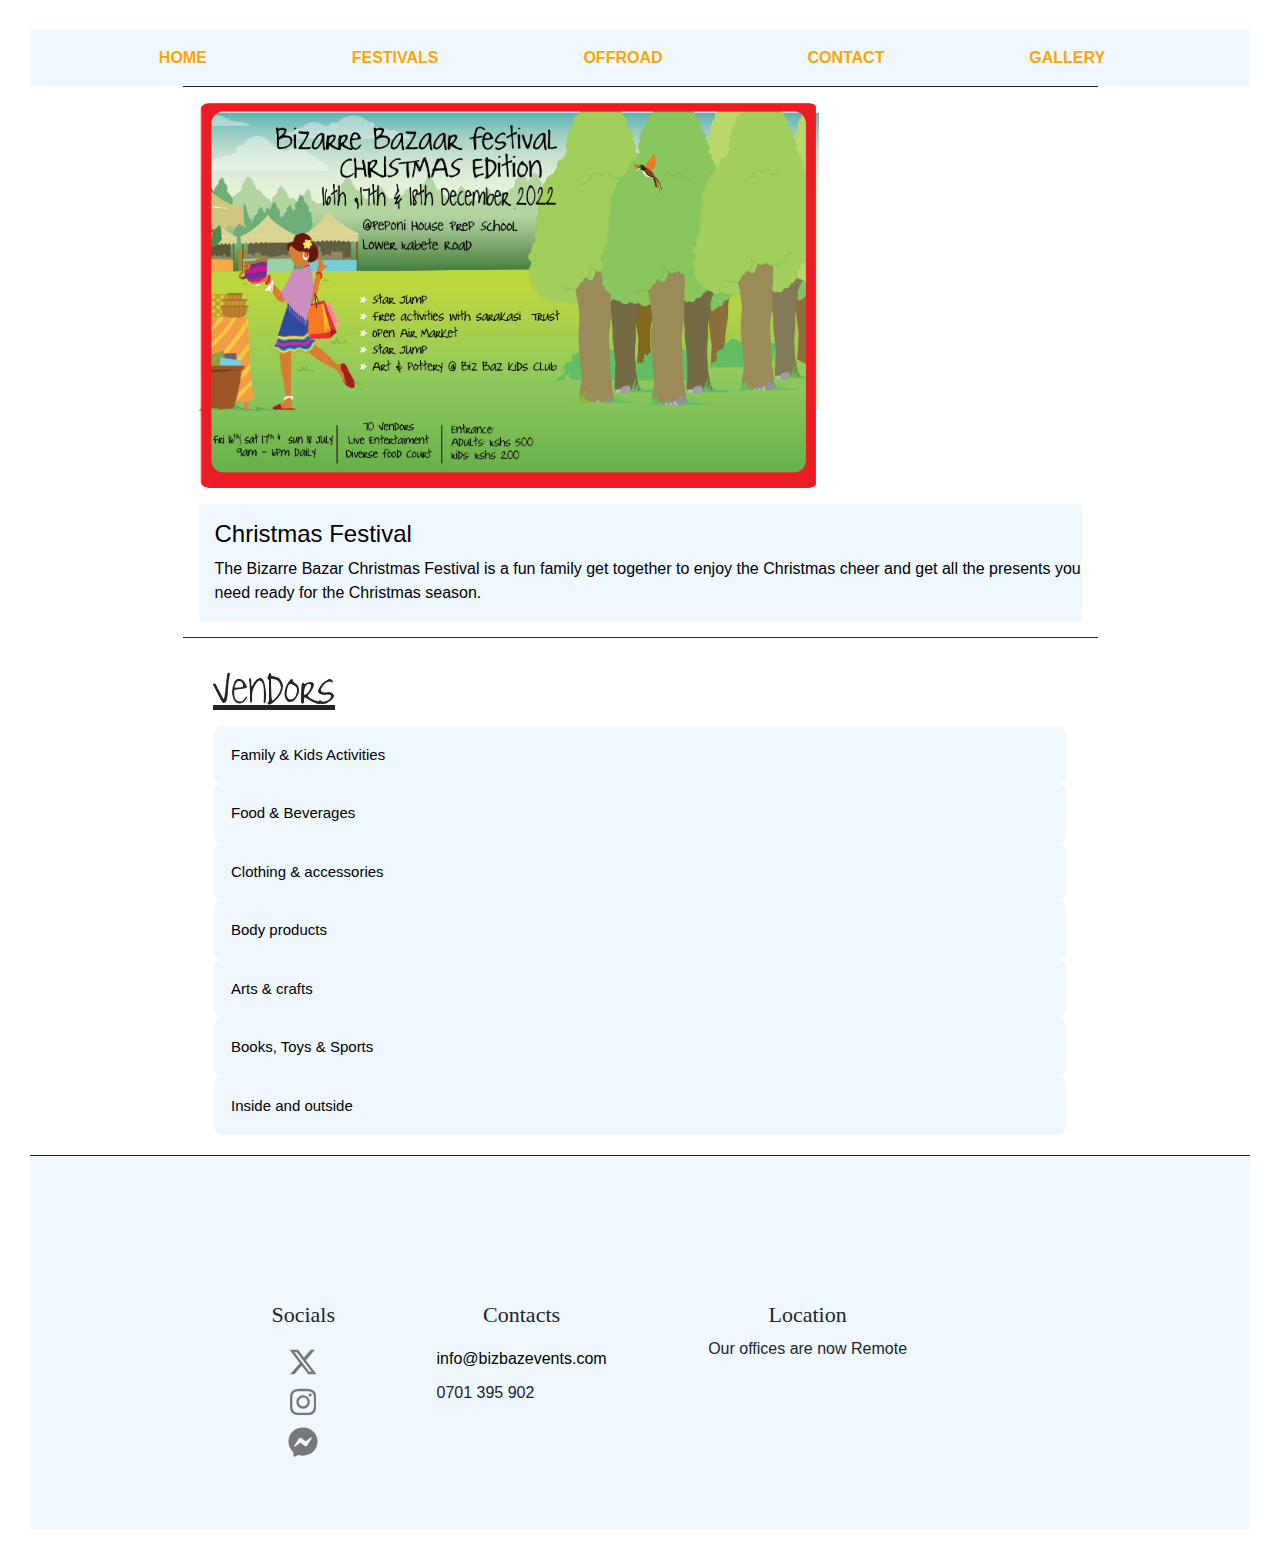
==== commit 2286d2ba: "Update christmas-2022.html" ====
--- a/christmas-2022.html
+++ b/christmas-2022.html
@@ -27,7 +27,7 @@
             </li>
             <li class="nav-item"><a href="OFFROAD.html">Offroad</a></li>
             <li class="nav-item"><a href="contact.html">contact</a></li>
-            <li class="nav-item"><a href="news.html">News</a></li>
+            <li class="nav-item"><a href="news.html">GALLERY</a></li>
         </ul>
     </navbar>
     </head>
@@ -174,7 +174,7 @@
               <li>Mikono the Refugee Craft shop
               </li>
               <li>Aaron BlackBeard Collection</li>
-              <li>Undugu Fait Trade</li>
+              <li>Undugu Fair Trade</li>
               <li>Pamoja Collectives </li>
               <li>African Birds</li>
               <li>Mama Kemsa Handcrafts</li>
@@ -187,6 +187,7 @@
           <button type="button" class="collapsible">Books, Toys & Sports</button>
           <div class="content">
             <div class="col-02">
+              <li> The Dream Factory Toys<li>
               <li>SomaNami</li>
               <li>Alive & Kicking Kenya</li>
               <li>ElimuBox</li>
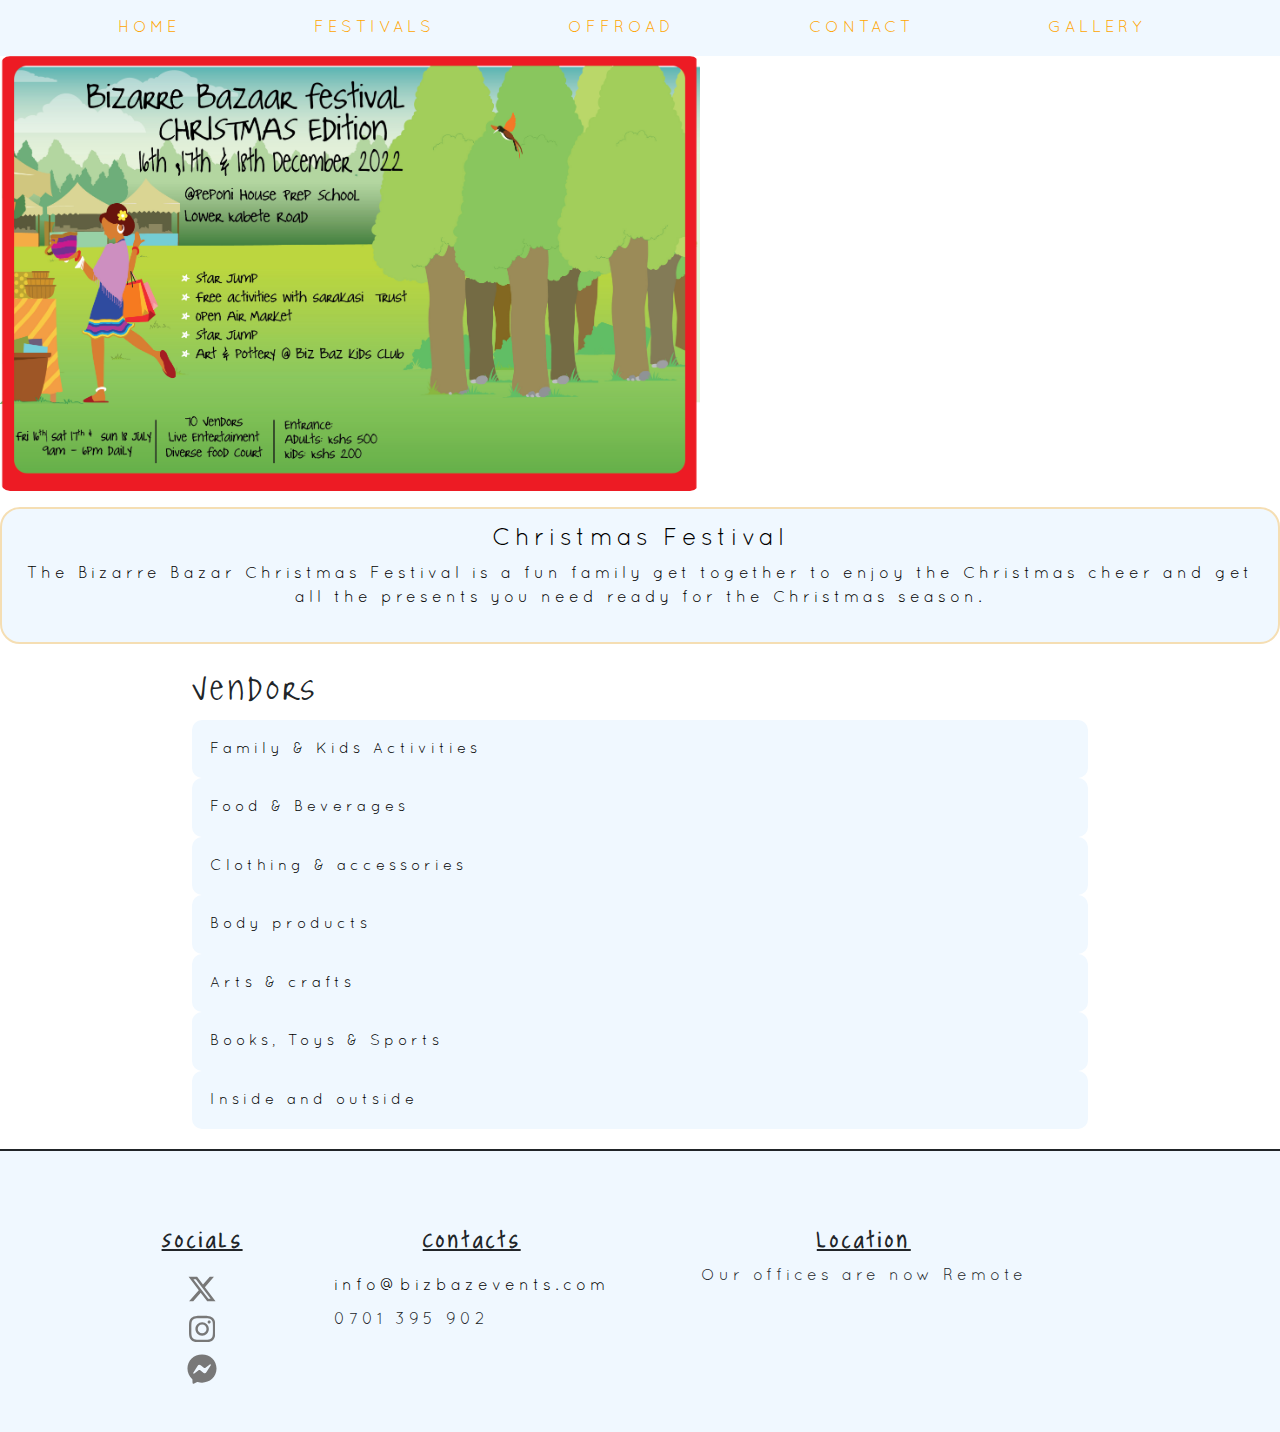
==== commit 3494a628: "easter nav" ====
--- a/christmas-2022.html
+++ b/christmas-2022.html
@@ -1,273 +1,273 @@
-<!doctype html>
-<html lang="en">
-    <head>
-     <title>christmas-2022</title>
-     <link rel="icon" href="images/biz baz logo copy.jpg" type="image/x-icon type">
-        <!-- Required meta tags -->
-        <meta charset="utf-8">
-        <meta name="viewport" content="width=device-width, initial-scale=1, shrink-to-fit=no">
-        <!--- link my css-->
-        <link rel="stylesheet" href="style.css"/>
-        <link rel="stylesheet" href="lightbox.css">
-        <!-- Bootstrap CSS -->
-        <link rel="stylesheet" href="https://stackpath.bootstrapcdn.com/bootstrap/4.3.1/css/bootstrap.min.css" integrity="sha384-ggOyR0iXCbMQv3Xipma34MD+dH/1fQ784/j6cY/iJTQUOhcWr7x9JvoRxT2MZw1T" crossorigin="anonymous">
-        <!--navbar-->
-    <navbar>
-       
-        <ul class="nav-list" id="navbar">
-            <li class="nav-item"><a href="index.html">Home</a></li>
-            <li class="nav-item"><a href="#">Festivals</a>
-                <ul class="dropdown">
-                  <li><a href="summer-2022.html">SUMMER 2022</a></li>
-                  <li><a href="christmas-2022.html">CHRISTMAS 2022</li>
-                  <li><a href="easter-2023.html">EASTER 2023</a></li>
-                  <li><a href="July-2023.html">JULY 2023</a></li>
-                  <li><a href="christmas-2023.html">CHRISTMAS 2023</a></li>
-                </ul>
-            </li>
-            <li class="nav-item"><a href="OFFROAD.html">Offroad</a></li>
-            <li class="nav-item"><a href="contact.html">contact</a></li>
-            <li class="nav-item"><a href="news.html">GALLERY</a></li>
-        </ul>
-    </navbar>
-    </head>
-  <body class="body-easter">
-    <section class="Easter-3">
-        <div class="container-1">
-            <img src="images/Christmas.jpg" id="imgeast">
-            <div class="text-box">
-                  <h4>Christmas Festival</h4>
-                  <p>The Bizarre Bazar Christmas Festival is a fun family get together to enjoy the Christmas cheer and get all the presents you need ready for the Christmas season.
-                  </p>
-            </div>
-        </div>
-
-    </section>
-    <section class="gallery">
-      <div class="container-2">
-        <h4>Vendors</h4>
-        <div>
-          <button type="button" class="collapsible">Family & Kids Activities</button>
-          <div class="content">
-            <div class="col-01">
-              <li>Sarakasi Trust Fund</li>
-              <li>Star Jump kids</li>
-              <li>Paro pottery</li>
-              <li>BizBaz kids Club</li>
-            </div>
-
-          </div>
-        </div>
-        <div>
-          <button type="button" class="collapsible">Food & Beverages</button>
-          <div class="content"> 
-            <div class="col-02">
-              <li>Linda’s Nut Butters</li>
-              <li>EJ's Food</li>
-              <li>Blossom & Beehives </li>
-              <li>Candymart</li>
-              <li>Spring Valley Coffee</li>
-              <li>Le Decanter</li>
-              <li>Simply Baked</li>  
-            </div>
-            <div class="col-02">
-              <li>Jamals German Sausages</li>
-              <li>Simply Baked</li>
-              <li>Alphajiri Greengrocer</li>
-              <li>AJ nuts</li>
-              <li>Pasta Boss</li>
-              <li>Ma Phoebe’s Sauces</li>
-              <li>Dion Wines & Spirits</li>
-            </div>
-            <div class="col-02">
-              <li>Kailash Parbat</li>
-              <li>Need Gelato</li>
-              <li>Goldenchef</li>
-              <li>Tortuga Rum  bar</li>
-              <li>Grace Chocolaterie</li>
-              <li>Pamona Juices</li> 
-              <li>Siajabu</li>  
-            </div>
-
-          </div> 
-        </div>
-        <div>
-          <button type="button" class="collapsible">Clothing & accessories</button>
-          <div class="content">
-            <div class="col-02">
-              <li>Have to have</li>
-              <li>Rowamy Africa</li>
-              <li>My soul tonic</li>
-              <li>Rock & stones</li>
-              <li>Urban Ranch Kenya</li>
-              <li>Ubuntu Life</li>
-            </div>
-            <div class="col-02">
-              <li>Kobe x pink savannah</li>
-              <li>Jokenia</li>
-              <li>Wildlife Worrks apparel</li>
-              <li>Shake the Tree</li>
-              <li>Artisan Collective</li>
-              <li>Tribearth</li>
-            </div>
-            <div class="col-02">
-              <li>Kilele Peak Gear</li>
-              <li>Credible Jewels</li>
-              <li>Off cut Kenya</li>
-              <li>Earthstones_KE</li>
-              <li>Zawadi Africana</li>
-              <li>Urban Phunk</li>
-            </div>
-            <div class="col-02">
-              <li>KOTIAM/Byher</li>
-              <li>Maro Designs</li>
-              <li>Rift Africa</li>
-              <li>Mille collines</li>
-              <li>Esen Africa</li>
-              <li>Infinity Africa</li>
-            </div>
-            <div class="col-02">
-              <li>The Drunk Leopard
-              </li>
-              <li>At Odds</li>
-              <li>Yazz Jewellery Collection </li>
-              <li>Deizzyn creations
-              </li>
-              <li>Sandstorm Kenya
-              </li>
-              <li>MachoMacho</li>
-            </div>
-            <div class="col-02">
-              <li>Raha Kenya</li>
-              <li>Na inzo</li>
-              <li> Trace world</li>
-              <li>Michael Soi Studio</li>
-              <li>Duka La Mwadzame</li>
-            </div>    
-            <div class="col-02">
-                <li>The House of Cindimini</li>
-                <li>Maasai Treads</li>
-                <li>Zews Designs</li>
-                <li>Benleah Jewllers</li>
-                <li>Jadia Creations</li>
-                <li>The Canopy</li>
-            </div>
-          </div>
-        <div>
-          <button type="button" class="collapsible">Body products</button>
-          <div class="content">
-            <div class="col-02">
-              <li>Wild Earth Botanics</li>
-              <li>Green Glaze Beauty</li>
-              <li>O'bao</li>
-              <li>Essence of balance</li>
-              <li>Nurture Organics</li>
-              <li>Tezyn Naturals</li>
-              <li>liafro</li>  
-            </div>
-          </div>
-        </div>
-        <div>
-          <button type="button" class="collapsible">Arts & crafts</button>
-          <div class="content">
-            <div class="col-02">
-              <li>Mikono the Refugee Craft shop
-              </li>
-              <li>Aaron BlackBeard Collection</li>
-              <li>Undugu Fair Trade</li>
-              <li>Pamoja Collectives </li>
-              <li>African Birds</li>
-              <li>Mama Kemsa Handcrafts</li>
-              <li>Maisha Foundaion Store</li>
-              <li>Esuubi Shop</li>
-            </div>
-          </div>
-        </div>
-        <div>
-          <button type="button" class="collapsible">Books, Toys & Sports</button>
-          <div class="content">
-            <div class="col-02">
-              <li> The Dream Factory Toys<li>
-              <li>SomaNami</li>
-              <li>Alive & Kicking Kenya</li>
-              <li>ElimuBox</li>
-              <li>Albain Institute</li>
-              <li>Peponi School</li>  
-            </div>
-          </div>
-        </div>
-        <div>
-          <button type="button" class="collapsible">Inside and outside</button>
-          <div class="content">
-            <div class="col-02">
-              <li>Kenya Kanga</li>
-              <li>Niro Collection</li>
-              <li>Simply Soso Design</li>
-              <li>Tope Pottery</li>
-              <li>Buildher Furniture</li>
-              <li>the flower factory</li>
-              <li>Sunny Daze Furniture</li>
-            </div>
-            <div class="col-02">
-                <li>Afritraders</li>
-                <li>Tira Studio</li>
-                <li>Kisasa Weavers</li>
-                <li>Nakshi Glass</li>
-                <li>Orchidoholics254</li>
-                <li>Mr Dudu</li>
-                <li>Nyota Farsamo - Dadaab Collective</li>
-            </div>
-            <div class="col-02">
-                <li>Pink Flamingo</li>
-                <li>Simply Soso Design</li>
-                <li>La Palette Furniture and Décor</li>
-                <li>Knotted in Kenya</li>
-                <li>Kangarui</li>
-                <li>Sunny Daze</li>
-              
-          </div>
-
-      </div>
-    </section>
-    
-    <footer>
-        <div class="container">
-          <div class="row">
-            <div class="footer-col">
-              <h4 class="foot-h4">Socials</h4>
-              <ul>
-                <li><a href="https://twitter.com/bizbazevents"><svg xmlns="http://www.w3.org/2000/svg" height="30px" viewBox="0 0 512 512"><!--! Font Awesome Free 6.4.2 by @fontawesome - https://fontawesome.com License - https://fontawesome.com/license (Commercial License) Copyright 2023 Fonticons, Inc. --><style>svg{fill:#878787}</style><path d="M389.2 48h70.6L305.6 224.2 487 464H345L233.7 318.6 106.5 464H35.8L200.7 275.5 26.8 48H172.4L272.9 180.9 389.2 48zM364.4 421.8h39.1L151.1 88h-42L364.4 421.8z"/></svg></a></li>
-                <li><a href="https://www.instagram.com/bizbazevents/"><svg xmlns="http://www.w3.org/2000/svg" height="30px" viewBox="0 0 448 512"><!--! Font Awesome Free 6.4.2 by @fontawesome - https://fontawesome.com License - https://fontawesome.com/license (Commercial License) Copyright 2023 Fonticons, Inc. --><path d="M224.1 141c-63.6 0-114.9 51.3-114.9 114.9s51.3 114.9 114.9 114.9S339 319.5 339 255.9 287.7 141 224.1 141zm0 189.6c-41.1 0-74.7-33.5-74.7-74.7s33.5-74.7 74.7-74.7 74.7 33.5 74.7 74.7-33.6 74.7-74.7 74.7zm146.4-194.3c0 14.9-12 26.8-26.8 26.8-14.9 0-26.8-12-26.8-26.8s12-26.8 26.8-26.8 26.8 12 26.8 26.8zm76.1 27.2c-1.7-35.9-9.9-67.7-36.2-93.9-26.2-26.2-58-34.4-93.9-36.2-37-2.1-147.9-2.1-184.9 0-35.8 1.7-67.6 9.9-93.9 36.1s-34.4 58-36.2 93.9c-2.1 37-2.1 147.9 0 184.9 1.7 35.9 9.9 67.7 36.2 93.9s58 34.4 93.9 36.2c37 2.1 147.9 2.1 184.9 0 35.9-1.7 67.7-9.9 93.9-36.2 26.2-26.2 34.4-58 36.2-93.9 2.1-37 2.1-147.8 0-184.8zM398.8 388c-7.8 19.6-22.9 34.7-42.6 42.6-29.5 11.7-99.5 9-132.1 9s-102.7 2.6-132.1-9c-19.6-7.8-34.7-22.9-42.6-42.6-11.7-29.5-9-99.5-9-132.1s-2.6-102.7 9-132.1c7.8-19.6 22.9-34.7 42.6-42.6 29.5-11.7 99.5-9 132.1-9s102.7-2.6 132.1 9c19.6 7.8 34.7 22.9 42.6 42.6 11.7 29.5 9 99.5 9 132.1s2.7 102.7-9 132.1z"/></svg>   
-                </a></li>
-                <li><a href="https://www.facebook.com/bizbazevents"><svg xmlns="http://www.w3.org/2000/svg" height="30px" viewBox="0 0 512 512"><!--! Font Awesome Free 6.4.2 by @fontawesome - https://fontawesome.com License - https://fontawesome.com/license (Commercial License) Copyright 2023 Fonticons, Inc. --><style>svg{fill:#787878}</style><path d="M256.55 8C116.52 8 8 110.34 8 248.57c0 72.3 29.71 134.78 78.07 177.94 8.35 7.51 6.63 11.86 8.05 58.23A19.92 19.92 0 0 0 122 502.31c52.91-23.3 53.59-25.14 62.56-22.7C337.85 521.8 504 423.7 504 248.57 504 110.34 396.59 8 256.55 8zm149.24 185.13l-73 115.57a37.37 37.37 0 0 1-53.91 9.93l-58.08-43.47a15 15 0 0 0-18 0l-78.37 59.44c-10.46 7.93-24.16-4.6-17.11-15.67l73-115.57a37.36 37.36 0 0 1 53.91-9.93l58.06 43.46a15 15 0 0 0 18 0l78.41-59.38c10.44-7.98 24.14 4.54 17.09 15.62z"/></svg></a></li>
-              </ul>
-            </div>
-            <!---2nd Footer column-->
-            <div class="footer-col">
-              <h4 class="foot-h4">Contacts</h4>
-              <ul class="contact-footer">
-                <li><a href="mailto:info@bizbazevents.com"> info@bizbazevents.com</a></li>
-                <li>0701 395 902</li>
-              </ul>
-            </div>
-            <!---3rd Footer Column-->
-            <div class="footer-col">
-              <h4 class="foot-h4">Location</h4>
-              <ul>
-                <p>Our offices are now Remote</p>
-              </ul>
-            </div>
-          </div>
-        </div>
-      </footer>
-    
-    <!-- Optional JavaScript -->
-    <!-- Optional JavaScript -->
-    <script src="func.js"></script>
-    <script src="lightbox-plus-jquery.js"></script>
-    <!-- jQuery first, then Popper.js, then Bootstrap JS -->
-    <script src="https://code.jquery.com/jquery-3.3.1.slim.min.js" integrity="sha384-q8i/X+965DzO0rT7abK41JStQIAqVgRVzpbzo5smXKp4YfRvH+8abtTE1Pi6jizo" crossorigin="anonymous"></script>
-    <script src="https://cdnjs.cloudflare.com/ajax/libs/popper.js/1.14.7/umd/popper.min.js" integrity="sha384-UO2eT0CpHqdSJQ6hJty5KVphtPhzWj9WO1clHTMGa3JDZwrnQq4sF86dIHNDz0W1" crossorigin="anonymous"></script>
-    <script src="https://stackpath.bootstrapcdn.com/bootstrap/4.3.1/js/bootstrap.min.js" integrity="sha384-JjSmVgyd0p3pXB1rRibZUAYoIIy6OrQ6VrjIEaFf/nJGzIxFDsf4x0xIM+B07jRM" crossorigin="anonymous"></script>
-  </body>
-</html>
+<!doctype html>
+<html lang="en">
+    <head>
+     <title>christmas-2022</title>
+     <link rel="icon" href="images/biz baz logo copy.jpg" type="image/x-icon type">
+        <!-- Required meta tags -->
+        <meta charset="utf-8">
+        <meta name="viewport" content="width=device-width, initial-scale=1, shrink-to-fit=no">
+        <!--- link my css-->
+        <link rel="stylesheet" href="style.css"/>
+        <link rel="stylesheet" href="lightbox.css">
+        <!-- Bootstrap CSS -->
+        <link rel="stylesheet" href="https://stackpath.bootstrapcdn.com/bootstrap/4.3.1/css/bootstrap.min.css" integrity="sha384-ggOyR0iXCbMQv3Xipma34MD+dH/1fQ784/j6cY/iJTQUOhcWr7x9JvoRxT2MZw1T" crossorigin="anonymous">
+        <!--navbar-->
+    <navbar>
+       
+        <ul class="nav-list" id="navbar">
+            <li class="nav-item"><a href="index.html">Home</a></li>
+            <li class="nav-item"><a href="#">Festivals</a>
+                <ul class="dropdown">
+                  <li><a href="summer-2022.html">SUMMER 2022</a></li>
+                  <li><a href="christmas-2022.html">CHRISTMAS 2022</li>
+                  <li><a href="easter-2023.html">EASTER 2023</a></li>
+                  <li><a href="July-2023.html">JULY 2023</a></li>
+                  <li><a href="christmas-2023.html">CHRISTMAS 2023</a></li>
+                </ul>
+            </li>
+            <li class="nav-item"><a href="OFFROAD.html">Offroad</a></li>
+            <li class="nav-item"><a href="contact.html">contact</a></li>
+            <li class="nav-item"><a href="news.html">GALLERY</a></li>
+        </ul>
+    </navbar>
+    </head>
+  <body class="body-easter">
+    <section class="Easter-3">
+        <div class="container-1">
+            <img src="images/Christmas.jpg" id="imgeast">
+            <div class="text-box">
+                  <h4>Christmas Festival</h4>
+                  <p>The Bizarre Bazar Christmas Festival is a fun family get together to enjoy the Christmas cheer and get all the presents you need ready for the Christmas season.
+                  </p>
+            </div>
+        </div>
+
+    </section>
+    <section class="gallery">
+      <div class="container-2">
+        <h4>Vendors</h4>
+        <div>
+          <button type="button" class="collapsible">Family & Kids Activities</button>
+          <div class="content">
+            <div class="col-01">
+              <li>Sarakasi Trust Fund</li>
+              <li>Star Jump kids</li>
+              <li>Paro pottery</li>
+              <li>BizBaz kids Club</li>
+            </div>
+
+          </div>
+        </div>
+        <div>
+          <button type="button" class="collapsible">Food & Beverages</button>
+          <div class="content"> 
+            <div class="col-02">
+              <li>Linda’s Nut Butters</li>
+              <li>EJ's Food</li>
+              <li>Blossom & Beehives </li>
+              <li>Candymart</li>
+              <li>Spring Valley Coffee</li>
+              <li>Le Decanter</li>
+              <li>Simply Baked</li>  
+            </div>
+            <div class="col-02">
+              <li>Jamals German Sausages</li>
+              <li>Simply Baked</li>
+              <li>Alphajiri Greengrocer</li>
+              <li>AJ nuts</li>
+              <li>Pasta Boss</li>
+              <li>Ma Phoebe’s Sauces</li>
+              <li>Dion Wines & Spirits</li>
+            </div>
+            <div class="col-02">
+              <li>Kailash Parbat</li>
+              <li>Need Gelato</li>
+              <li>Goldenchef</li>
+              <li>Tortuga Rum  bar</li>
+              <li>Grace Chocolaterie</li>
+              <li>Pamona Juices</li> 
+              <li>Siajabu</li>  
+            </div>
+
+          </div> 
+        </div>
+        <div>
+          <button type="button" class="collapsible">Clothing & accessories</button>
+          <div class="content">
+            <div class="col-02">
+              <li>Have to have</li>
+              <li>Rowamy Africa</li>
+              <li>My soul tonic</li>
+              <li>Rock & stones</li>
+              <li>Urban Ranch Kenya</li>
+              <li>Ubuntu Life</li>
+            </div>
+            <div class="col-02">
+              <li>Kobe x pink savannah</li>
+              <li>Jokenia</li>
+              <li>Wildlife Worrks apparel</li>
+              <li>Shake the Tree</li>
+              <li>Artisan Collective</li>
+              <li>Tribearth</li>
+            </div>
+            <div class="col-02">
+              <li>Kilele Peak Gear</li>
+              <li>Credible Jewels</li>
+              <li>Off cut Kenya</li>
+              <li>Earthstones_KE</li>
+              <li>Zawadi Africana</li>
+              <li>Urban Phunk</li>
+            </div>
+            <div class="col-02">
+              <li>KOTIAM/Byher</li>
+              <li>Maro Designs</li>
+              <li>Rift Africa</li>
+              <li>Mille collines</li>
+              <li>Esen Africa</li>
+              <li>Infinity Africa</li>
+            </div>
+            <div class="col-02">
+              <li>The Drunk Leopard
+              </li>
+              <li>At Odds</li>
+              <li>Yazz Jewellery Collection </li>
+              <li>Deizzyn creations
+              </li>
+              <li>Sandstorm Kenya
+              </li>
+              <li>MachoMacho</li>
+            </div>
+            <div class="col-02">
+              <li>Raha Kenya</li>
+              <li>Na inzo</li>
+              <li> Trace world</li>
+              <li>Michael Soi Studio</li>
+              <li>Duka La Mwadzame</li>
+            </div>    
+            <div class="col-02">
+                <li>The House of Cindimini</li>
+                <li>Maasai Treads</li>
+                <li>Zews Designs</li>
+                <li>Benleah Jewllers</li>
+                <li>Jadia Creations</li>
+                <li>The Canopy</li>
+            </div>
+          </div>
+        <div>
+          <button type="button" class="collapsible">Body products</button>
+          <div class="content">
+            <div class="col-02">
+              <li>Wild Earth Botanics</li>
+              <li>Green Glaze Beauty</li>
+              <li>O'bao</li>
+              <li>Essence of balance</li>
+              <li>Nurture Organics</li>
+              <li>Tezyn Naturals</li>
+              <li>liafro</li>  
+            </div>
+          </div>
+        </div>
+        <div>
+          <button type="button" class="collapsible">Arts & crafts</button>
+          <div class="content">
+            <div class="col-02">
+              <li>Mikono the Refugee Craft shop
+              </li>
+              <li>Aaron BlackBeard Collection</li>
+              <li>Undugu Fair Trade</li>
+              <li>Pamoja Collectives </li>
+              <li>African Birds</li>
+              <li>Mama Kemsa Handcrafts</li>
+              <li>Maisha Foundaion Store</li>
+              <li>Esuubi Shop</li>
+            </div>
+          </div>
+        </div>
+        <div>
+          <button type="button" class="collapsible">Books, Toys & Sports</button>
+          <div class="content">
+            <div class="col-02">
+              <li> The Dream Factory Toys<li>
+              <li>SomaNami</li>
+              <li>Alive & Kicking Kenya</li>
+              <li>ElimuBox</li>
+              <li>Albain Institute</li>
+              <li>Peponi School</li>  
+            </div>
+          </div>
+        </div>
+        <div>
+          <button type="button" class="collapsible">Inside and outside</button>
+          <div class="content">
+            <div class="col-02">
+              <li>Kenya Kanga</li>
+              <li>Niro Collection</li>
+              <li>Simply Soso Design</li>
+              <li>Tope Pottery</li>
+              <li>Buildher Furniture</li>
+              <li>the flower factory</li>
+              <li>Sunny Daze Furniture</li>
+            </div>
+            <div class="col-02">
+                <li>Afritraders</li>
+                <li>Tira Studio</li>
+                <li>Kisasa Weavers</li>
+                <li>Nakshi Glass</li>
+                <li>Orchidoholics254</li>
+                <li>Mr Dudu</li>
+                <li>Nyota Farsamo - Dadaab Collective</li>
+            </div>
+            <div class="col-02">
+                <li>Pink Flamingo</li>
+                <li>Simply Soso Design</li>
+                <li>La Palette Furniture and Décor</li>
+                <li>Knotted in Kenya</li>
+                <li>Kangarui</li>
+                <li>Sunny Daze</li>
+              
+          </div>
+
+      </div>
+    </section>
+    
+    <footer>
+        <div class="container">
+          <div class="row">
+            <div class="footer-col">
+              <h4 class="foot-h4">Socials</h4>
+              <ul>
+                <li><a href="https://twitter.com/bizbazevents"><svg xmlns="http://www.w3.org/2000/svg" height="30px" viewBox="0 0 512 512"><!--! Font Awesome Free 6.4.2 by @fontawesome - https://fontawesome.com License - https://fontawesome.com/license (Commercial License) Copyright 2023 Fonticons, Inc. --><style>svg{fill:#878787}</style><path d="M389.2 48h70.6L305.6 224.2 487 464H345L233.7 318.6 106.5 464H35.8L200.7 275.5 26.8 48H172.4L272.9 180.9 389.2 48zM364.4 421.8h39.1L151.1 88h-42L364.4 421.8z"/></svg></a></li>
+                <li><a href="https://www.instagram.com/bizbazevents/"><svg xmlns="http://www.w3.org/2000/svg" height="30px" viewBox="0 0 448 512"><!--! Font Awesome Free 6.4.2 by @fontawesome - https://fontawesome.com License - https://fontawesome.com/license (Commercial License) Copyright 2023 Fonticons, Inc. --><path d="M224.1 141c-63.6 0-114.9 51.3-114.9 114.9s51.3 114.9 114.9 114.9S339 319.5 339 255.9 287.7 141 224.1 141zm0 189.6c-41.1 0-74.7-33.5-74.7-74.7s33.5-74.7 74.7-74.7 74.7 33.5 74.7 74.7-33.6 74.7-74.7 74.7zm146.4-194.3c0 14.9-12 26.8-26.8 26.8-14.9 0-26.8-12-26.8-26.8s12-26.8 26.8-26.8 26.8 12 26.8 26.8zm76.1 27.2c-1.7-35.9-9.9-67.7-36.2-93.9-26.2-26.2-58-34.4-93.9-36.2-37-2.1-147.9-2.1-184.9 0-35.8 1.7-67.6 9.9-93.9 36.1s-34.4 58-36.2 93.9c-2.1 37-2.1 147.9 0 184.9 1.7 35.9 9.9 67.7 36.2 93.9s58 34.4 93.9 36.2c37 2.1 147.9 2.1 184.9 0 35.9-1.7 67.7-9.9 93.9-36.2 26.2-26.2 34.4-58 36.2-93.9 2.1-37 2.1-147.8 0-184.8zM398.8 388c-7.8 19.6-22.9 34.7-42.6 42.6-29.5 11.7-99.5 9-132.1 9s-102.7 2.6-132.1-9c-19.6-7.8-34.7-22.9-42.6-42.6-11.7-29.5-9-99.5-9-132.1s-2.6-102.7 9-132.1c7.8-19.6 22.9-34.7 42.6-42.6 29.5-11.7 99.5-9 132.1-9s102.7-2.6 132.1 9c19.6 7.8 34.7 22.9 42.6 42.6 11.7 29.5 9 99.5 9 132.1s2.7 102.7-9 132.1z"/></svg>   
+                </a></li>
+                <li><a href="https://www.facebook.com/bizbazevents"><svg xmlns="http://www.w3.org/2000/svg" height="30px" viewBox="0 0 512 512"><!--! Font Awesome Free 6.4.2 by @fontawesome - https://fontawesome.com License - https://fontawesome.com/license (Commercial License) Copyright 2023 Fonticons, Inc. --><style>svg{fill:#787878}</style><path d="M256.55 8C116.52 8 8 110.34 8 248.57c0 72.3 29.71 134.78 78.07 177.94 8.35 7.51 6.63 11.86 8.05 58.23A19.92 19.92 0 0 0 122 502.31c52.91-23.3 53.59-25.14 62.56-22.7C337.85 521.8 504 423.7 504 248.57 504 110.34 396.59 8 256.55 8zm149.24 185.13l-73 115.57a37.37 37.37 0 0 1-53.91 9.93l-58.08-43.47a15 15 0 0 0-18 0l-78.37 59.44c-10.46 7.93-24.16-4.6-17.11-15.67l73-115.57a37.36 37.36 0 0 1 53.91-9.93l58.06 43.46a15 15 0 0 0 18 0l78.41-59.38c10.44-7.98 24.14 4.54 17.09 15.62z"/></svg></a></li>
+              </ul>
+            </div>
+            <!---2nd Footer column-->
+            <div class="footer-col">
+              <h4 class="foot-h4">Contacts</h4>
+              <ul class="contact-footer">
+                <li><a href="mailto:info@bizbazevents.com"> info@bizbazevents.com</a></li>
+                <li>0701 395 902</li>
+              </ul>
+            </div>
+            <!---3rd Footer Column-->
+            <div class="footer-col">
+              <h4 class="foot-h4">Location</h4>
+              <ul>
+                <p>Our offices are now Remote</p>
+              </ul>
+            </div>
+          </div>
+        </div>
+      </footer>
+    
+    <!-- Optional JavaScript -->
+    <!-- Optional JavaScript -->
+    <script src="func.js"></script>
+    <script src="lightbox-plus-jquery.js"></script>
+    <!-- jQuery first, then Popper.js, then Bootstrap JS -->
+    <script src="https://code.jquery.com/jquery-3.3.1.slim.min.js" integrity="sha384-q8i/X+965DzO0rT7abK41JStQIAqVgRVzpbzo5smXKp4YfRvH+8abtTE1Pi6jizo" crossorigin="anonymous"></script>
+    <script src="https://cdnjs.cloudflare.com/ajax/libs/popper.js/1.14.7/umd/popper.min.js" integrity="sha384-UO2eT0CpHqdSJQ6hJty5KVphtPhzWj9WO1clHTMGa3JDZwrnQq4sF86dIHNDz0W1" crossorigin="anonymous"></script>
+    <script src="https://stackpath.bootstrapcdn.com/bootstrap/4.3.1/js/bootstrap.min.js" integrity="sha384-JjSmVgyd0p3pXB1rRibZUAYoIIy6OrQ6VrjIEaFf/nJGzIxFDsf4x0xIM+B07jRM" crossorigin="anonymous"></script>
+  </body>
+</html>
--- a/style.css
+++ b/style.css
@@ -3,7 +3,18 @@
     margin:0;
     box-sizing:border-box;
     scroll-snap-type: proximity;
+    letter-spacing: 4px;
+    font-weight: 200;
+    
    
+}
+@font-face {
+    font-family:Nav-bold;
+    src: url(font/Quicksand_Bold.otf);
+}
+@font-face {
+    font-family:BodyFont;
+    src: url(font/Quicksand_Book.otf);
 }
 @font-face {
     font-family: OffroadFont;
@@ -17,21 +28,18 @@
 #hero {
     width: 100%;
     min-height: 65vh;
-    background:linear-gradient(rgba(0, 0, 0, 0.641),rgba(0, 0, 0, 0.393)), url('./images/kids.jpg')no-repeat center / cover;
+    background:linear-gradient(rgba(0, 0, 0, 0.641),rgba(0, 0, 0, 0.393)), url('./images/DSC_2594\ copy.jpg') center / cover;
     color: white;
 }
 #about {
     width: 100%;
-    min-height: 100vh;
-    background-color: rgba(255, 252, 252, 0.136);
-    
-    
+    background-color: rgba(255, 252, 252, 0.136);   
 }
 footer{
     background-color: aliceblue;
     padding: 1rem;
     list-style: none;
-}
+    border-top: 1px solid;}
 footer a{
     text-decoration: none;
 }
@@ -52,13 +60,19 @@
 .footer .container{
     width: 100%;
 }
-
-.row{
-    display: grid;
+.row {
+    justify-content: space-evenly;
+    display: -ms-flexbox;
+    display: flex;
+    -ms-flex-wrap: wrap;
+    flex-wrap: wrap;
+    margin-right: -15px;
+    margin-left: -15px;
+}
+.row-card{
+    display:flex;
     justify-content:space-evenly;
     padding: 40px 100px;
-    text-align: center;
-
 }
 #contact{
     font-family: BizzyFont;
@@ -105,30 +119,32 @@
     height:100%;
     max-width: 1200px;
     margin: 0% auto;
-    padding-top: 40px;
-    margin-top: 40px;
     align-content: center;
     text-align: center;
+    padding: 1rem;
 
 }
 .bizzy {
     font-family: BizzyFont;
     font-size: 40px;
-    text-decoration: underline;
+    letter-spacing: 4px;
+    padding-top: 20px;
+    text-align: center;
 }
 
 
 /* Float four columns side by side */
 .column {
   float: left;
-  width: 25%;
-  padding: 0 10px;
+  width: 400px;
+  min-width: 150px;
+  padding: 0 12px;
 }
 
 /* Remove extra left and right margins, due to padding in columns */
 .row {
 
-    padding-top: 50px;
+    padding-top: 20px;
     background-color: aliceblue;
     
 
@@ -186,7 +202,8 @@
 .breaker{
     text-align: center;
     width:100%;
-    padding-top: 50px;
+    padding-top: 20px;
+    letter-spacing:4px;
     font-family: BizzyFont;
     font-size: 40px;
     text-decoration: underline;
@@ -194,7 +211,7 @@
 #card-3{
     font-family: BizzyFont;
     background-color:#ffff;
-    border-radius: 10px;
+    border-radius: 12px;
     margin-top: 100px;
     
 }
@@ -206,10 +223,10 @@
     text-decoration: none;
 }
 .foot-h4{
-    margin-top: 25x;
+    margin-top: 24px;
     position: relative;
-    font-family:"san-serif";
-    font-size: 22px;
+    font-family:"BodyFont";
+    font-size: 24px;
 }
 .contact-footer{
     text-align: left;
@@ -226,114 +243,25 @@
     align-items: left;
 }
 ul li ul.dropdown {
-    width:180px;
-    background: aliceblue;
+    width:300px;
     position: absolute;
     display: none;
     z-index: 999;
-    margin-right: 40px;
 
 }
 ul li:hover ul.dropdown{
     display: block;
     text-align: left;
-    background-color: aliceblue;
-}
-
-
-/* Responsive columns - one column layout (vertical) on small screens */
-@media screen and (max-width: 800px) {
-  .column {
-    width: 100%;
-    display: block;
-    margin-bottom: 20px;
-  }
-  .gallery {
-    width:100%;
-    flex-direction: column;
-  }
-  .footer{
-    min-width: 420px;
-    width: 100%;
-    flex-direction: column;
-    text-align: center;
-  }
-  
-  .Easter-3{
-    margin: 0%;
-    padding: 0%;
-  }
-  .gallery-div{
-    display: grid;
-    grid-auto-flow: column;
-    overflow-x: auto;
-    overscroll-behavior-inline:contain ;
-    }
- .gallery-div img{
-    min-width: 200px;
-    padding: 3px;
-    background: aliceblue;
-    margin: 2rem;
-    }
- .gallery{
-    padding: 1px;
- }
-}
-@media screen and (max-width: 1300px){
-    .text-box{
-        margin-top: 1rem;
-        width: 100%;
-        padding-left: 0;
-      }
-      #imgeast{
-        padding: 0%;
-        width: 100%;
-    
-      }
-      .container-1{
-        flex-direction: column;
-        padding: 0;
-      }
-
-}
-@media screen and (max-width:590px){
-    .navbar{
-        max-width: 400px;
-    }
-    .nav-list{
-        background-color:aliceblue;
-        box-shadow:0px 0px 10px  color(grey);
-        margin: 0%;
-        padding: 1rem 0;
-        display: flex;
-        grid-auto-flow: row;
-        justify-content: space-evenly;
-        text-transform: uppercase;
-        font-weight: bolder;
-        white-space: nowrap;
-        padding-left:250px ;
-    }
-}
-@media screen and (max-width:500px){
-    .Offroad-div{
-        min-height: 40vh;
-        width: 100%;
-        font-family: OffroadFont;
-        min-width: 300px
-    }
-    .Offroad-div h2{
-        display: flex;
-        flex-wrap: wrap;
-        padding-top: 20px;
-        font-size: 50px;
-        padding-right: 20px;
-        float: left;
-    }
-    .Offroad-div h3{
-
-    }
-    
-}
+    background-color: white;
+    margin-left: -12px;
+    border-radius:5%;
+    padding:10px;
+}
+
+
+
+
+
 /*Christmas 2022*/
 .Easter-3{
     margin: auto;
@@ -344,32 +272,32 @@
 }
 .container-1{
     padding: 1rem;
-    display: flex;
-    padding: rem;
-    width: 75%;
-    border-top: solid 0.5mm;
-    border-bottom: solid 0.5mm;
+    display: block;
+    padding: 1rem;
 
     
 
 }
 #imgeast{
-    max-width: 620px;
-    float: left;
+    max-width: 700px;
+    align-items: center;
     border-radius: 10px;
 }
 .text-box{
+    text-align:center;
+    align-items:center;
     padding-top: 1rem;
-    padding-left: 1rem;
+    padding: 1rem;
     color:black;
     background-color: aliceblue;
-    margin-left:0px;
+    border: solid 2px;
+    border-radius: 20px;
+    border-color:wheat;
 }
 .body-easter{
+    font-family: BodyFont;
     justify-content: center;
     align-items: center;
-    padding: 30px;
-
 }
 .gallery{
     width: 100%;
@@ -395,8 +323,7 @@
 }
 .gallery h4{
     font-family: BizzyFont;
-    font-size: 50px;
-    text-decoration: underline;
+    font-size: 40px;
 
 }
 .about-us{
@@ -421,7 +348,7 @@
     background-size: cover;
     background-image:linear-gradient(rgba(0, 0, 0, 0.641),rgba(0, 0, 0, 0.393)), url(offroadimages/LRM_EXPORT_1462291329973656_20190812_162739606.jpeg);
     color: white;
-    height: auto;
+    height: 800px;
 }
 .Offroad-div{
     width: 100%;
@@ -475,7 +402,7 @@
     text-decoration: none;
 }
 ul li ul.dropdown-off {
-    width:180px;
+    width:3000px;
     background: rgb(0, 0, 0);
     position: absolute;
     display: none;
@@ -485,47 +412,18 @@
 }
 ul li:hover ul.dropdown-off{
     display: block;
-    text-align: left;
+    text-align: center;
     border-radius: 10px;
     background-color: rgb(0, 0, 0);
-}
-/*footer color change*/
-
-/*dynamic form*/
-@media screen and (max-width: 770px){
-    .sheets{
-        height: 540px;
-        width: 440px;
-    }
-    .contact{
-        margin:0 auto;
-        padding-left: 5px;
-        max-width: 1000px;  
-        text-align: center;
-    }
-    .container{
-        padding-top: 0px;
-        width: 100%;
-
-    }
-    .content{
-    display: grid;
-    grid-auto-flow: row;
-    overflow-x: hidden;
-    overflow-y: auto;
-    align-items: left;
-    }
-}
-@media screen and (max-width: 500px){
-    .column{
-        display: block;
-        margin: 0px;
-        padding: 0px;
-        min-width: 300px;
-    }
-    
+    text-decoration: none;
+    margin-left: -50px;
+    border-radius:5%;
+    padding:10px;
+    list-style:none;
 }
 .column{
+    width:400px;
+    min-width:150px;
     padding: 10px;
     
 }
@@ -579,3 +477,376 @@
 .content{
     background-color: aliceblue;
 }
+.container-gallery{
+    max-width: 1224px;
+    width: 90%;
+    margin: auto;
+    padding: 40px 0;
+    display: flex;
+}
+.photo{
+    display: flex;
+    gap: 20px;
+}
+.column-gallery{
+    display: flex;
+    gap: 20px;
+    flex-direction: column;
+    padding: 10px;
+}
+.photo img{
+    width: 100%;
+    height: 100%;
+    border-radius: 5px;
+    object-fit: cover;
+}
+.tickets{
+    background-color: lightsalmon;
+    color: white;
+    margin-top: 8px;
+    padding: 12px 20px;
+    text-align: center;
+    text-decoration: none;
+    display: inline-block;
+    border-radius:5%;
+}
+.tickets a{
+    text-decoration:none;
+    color:white;
+}
+.tickets:hover a{
+    text-decoration: none;
+    color: black;
+}
+.section-col{
+    padding:12px;
+    width:350px;
+    height:auto;
+    object-fit: contain;
+}
+.section-col li{
+    padding-bottom: 4px;
+}
+.row-section {
+    padding:2rem;
+    align-items:normal;
+    Justify-content: space-evenly;
+    display: flex;
+    flex-direction:row;
+}
+.row-section h4 {
+    font-family:BizzyFont;
+    text-align:center;
+    font-weight: 800;
+    text-decoration: underline;
+}
+.last {
+    margin-bottom: 1rem;
+}
+.row-section img{
+     height: 350px;
+    width: 350px;
+    border-radius:0;
+    
+}
+.row-section img:hover{
+    transform: scale(1.2);
+    border-radius: 20px;
+    transition: 0.8s;
+}
+.row-section iframe:hover{
+    transform: scale(1.2);
+    border-radius: 20px;
+    transition: 0.8s;
+}
+.row-section iframe{
+    height: 350px;
+    width: 350px;
+    border-radius:0%;
+}
+.UniversalFont{
+    font-family:BodyFont;
+    font-weight:200;
+    letter-spacing: 4px;
+    }
+.RowBoat{
+    min-width: 150px;
+    min-height: 80px;
+    display: Flex;
+    margin-top:40px;
+    margin-bottom: 40px;
+    height:240px;
+    background-color: aliceblue;
+    overflow-y:auto;
+    border: solid 1px;
+    border-color: cornflowerblue;
+}
+.EventImg{
+    object-fit: cover;
+    margin:20px;    
+}
+.EventTxt{
+    margin:20px;
+    padding:40px;
+    background-color:lavender;
+    border-radius: 20px;
+    text-decoration: none;
+    color: black;
+}
+#text-container{
+    max-width:800px;
+    
+}
+#off-row {
+    background-color: cornsilk;
+    border-color: darkgoldenrod;
+}
+#off-row .EventTxt{
+    background-color: #e6d9c3;
+}
+.EventTxt:hover{
+    transform: scale(1.16);
+    transition: 0.8s;
+    border-radius: 0px;
+}
+.RowBoat:hover{
+    transform: scale(1.18);
+    transition:0.8s;
+}
+.RowBoat:hover img{
+    transform: scale(0.8);
+    transition: 0.8s;
+    border-radius: 20px;
+}
+.Rowboat a:hover{
+    text-decoration:none;
+}
+.EventTxta{
+    text-decoration: none;
+    color: black;
+}
+.EventTxta:hover a{
+    text-decoration: none;
+    color: black;
+    
+}
+.Nav-font{
+    font-family:Nav-bold;
+}
+@media screen and (max-width: 500px){
+    .column{
+        display: block;
+        margin: 0px;
+        padding: 0px;
+        min-width: 300px;
+    }
+    .container-1{
+        padding: 0rem;
+        display: flex;
+        padding: 1rem;
+        width: 100%;
+        border-top: solid 0.5mm;
+        border-bottom: solid 0.5mm;   
+    }
+     .row-card {
+    display: grid;
+    justify-content: center;
+    padding: 0px 10px;
+    }
+    .contact-footer {
+        text-align: center;
+    }
+}
+@media screen and (max-width: 770px){
+    .sheets{
+        height: 540px;
+        width: 440px;
+    }
+    .contact{
+        margin:0 auto;
+        padding-left: 5px;
+        max-width: 1000px;  
+        text-align: center;
+    }
+    .container{
+        padding-top: 0px;
+        width: 100%;
+
+    }
+    .content{
+    display: grid;
+    grid-auto-flow: row;
+    overflow-x: hidden;
+    overflow-y: auto;
+    align-items: left;
+    }
+    .row-section {
+    padding:0rem;
+    text-align:center;
+    Justify-content: space-evenly;
+    display: flex;
+    flex-direction: column;
+    }
+    .row-section img {
+    min-height: 200px;
+    min-width: 200px;
+    margin-bottom: 20px;
+    width:100%;
+    border-radius: 30%;
+    }
+    .row-section iframe {
+    height: 200px;
+    width: 200px;
+    width:100%;
+    height:100%;
+    }
+    #text-container{
+    max-width:800px;
+    display:grid;
+    }
+}
+@media screen and (max-width:500px){
+    .Offroad-div{
+        border-top: solid 2px;
+        min-height: 40vh;
+        width: 100%;
+        font-family: OffroadFont;
+        min-width: 300px
+    }
+    .Offroad-div h2{
+        display: flex;
+        flex-wrap: wrap;
+        padding-top: 20px;
+        font-size: 50px;
+        padding-right: 20px;
+        float: left;
+    }
+    .row {
+        display: flex;
+        flex-direction: column;
+    }
+   
+}
+@media screen and (max-width:590px){
+    .navbar{
+        max-width: 400px;
+    }
+    .nav-list{
+        background-color:aliceblue;
+        box-shadow:0px 0px 10px  color(grey);
+        margin: 0%;
+        padding: 1rem 0;
+        display: flex;
+        grid-auto-flow: row;
+        justify-content: space-evenly;
+        text-transform: uppercase;
+        font-weight: bolder;
+        white-space: nowrap;
+        padding-left:250px ;
+    }
+    .row-card{
+        display:flex;
+        flex-direction:column;
+    }
+}
+/* Responsive columns - one column layout (vertical) on small screens */
+@media screen and (max-width: 800px) {
+  .column {
+    width: 100%;
+    display: block;
+    margin-bottom: 20px;
+  }
+  .gallery {
+    width:100%;
+    flex-direction: column;
+  }
+  .footer{
+    min-width: 420px;
+    width: 100%;
+    flex-direction: column;
+    text-align: center;
+  }
+  
+  .Easter-3{
+    margin: 0%;
+    padding: 0%;
+  }
+  .gallery-div{
+    display: grid;
+    grid-auto-flow: column;
+    overflow-x: auto;
+    overscroll-behavior-inline:contain ;
+    }
+ .gallery-div img{
+    min-width: 200px;
+    padding: 3px;
+    background: aliceblue;
+    margin: 2rem;
+    }
+ .gallery{
+    padding: 1px;
+ }
+ .row-section{
+    display:block;
+ }
+ .section-col{
+     width:auto;
+ }
+}
+@media screen and (max-width: 1300px){
+    .text-box{
+        margin-top: 1rem;
+        width: 100%;
+      }
+      #imgeast{
+        padding: 0%;
+        width: 100%;
+    
+      }
+      .container-1{
+        display: block;
+        padding: 0;
+      }
+    .row-btns{
+        justify-content: flex-start;
+    }
+
+}
+.row-btns{
+    align-items:center;
+    display: flex;
+    justify-content: space-evenly;
+    padding:20px;
+    overflow-y:auto;
+}
+.listbtn{
+    font-weight: 800;
+    min-width: 150px;
+    max-width: 150px;
+    height: 75px;
+    border-radius: 10px;
+    border-color: wheat;
+    margin:10px;
+    background-color: aliceblue;
+}
+.listbtn:hover{
+    transform: scale(1.2);
+    background-color: lightsalmon;
+    color:white;
+    border-color: black;
+    transition: 0.5s;
+}
+.vendorbtn h4{
+    text-align:center;
+    font-weight: 800;
+}
+.container h4{
+    font-family: BizzyFont;
+    font-weight: 800;
+    text-decoration: underline;
+}
+#hidden{
+    position: absolute;
+    top: -9999px;
+    left: -9999px;
+}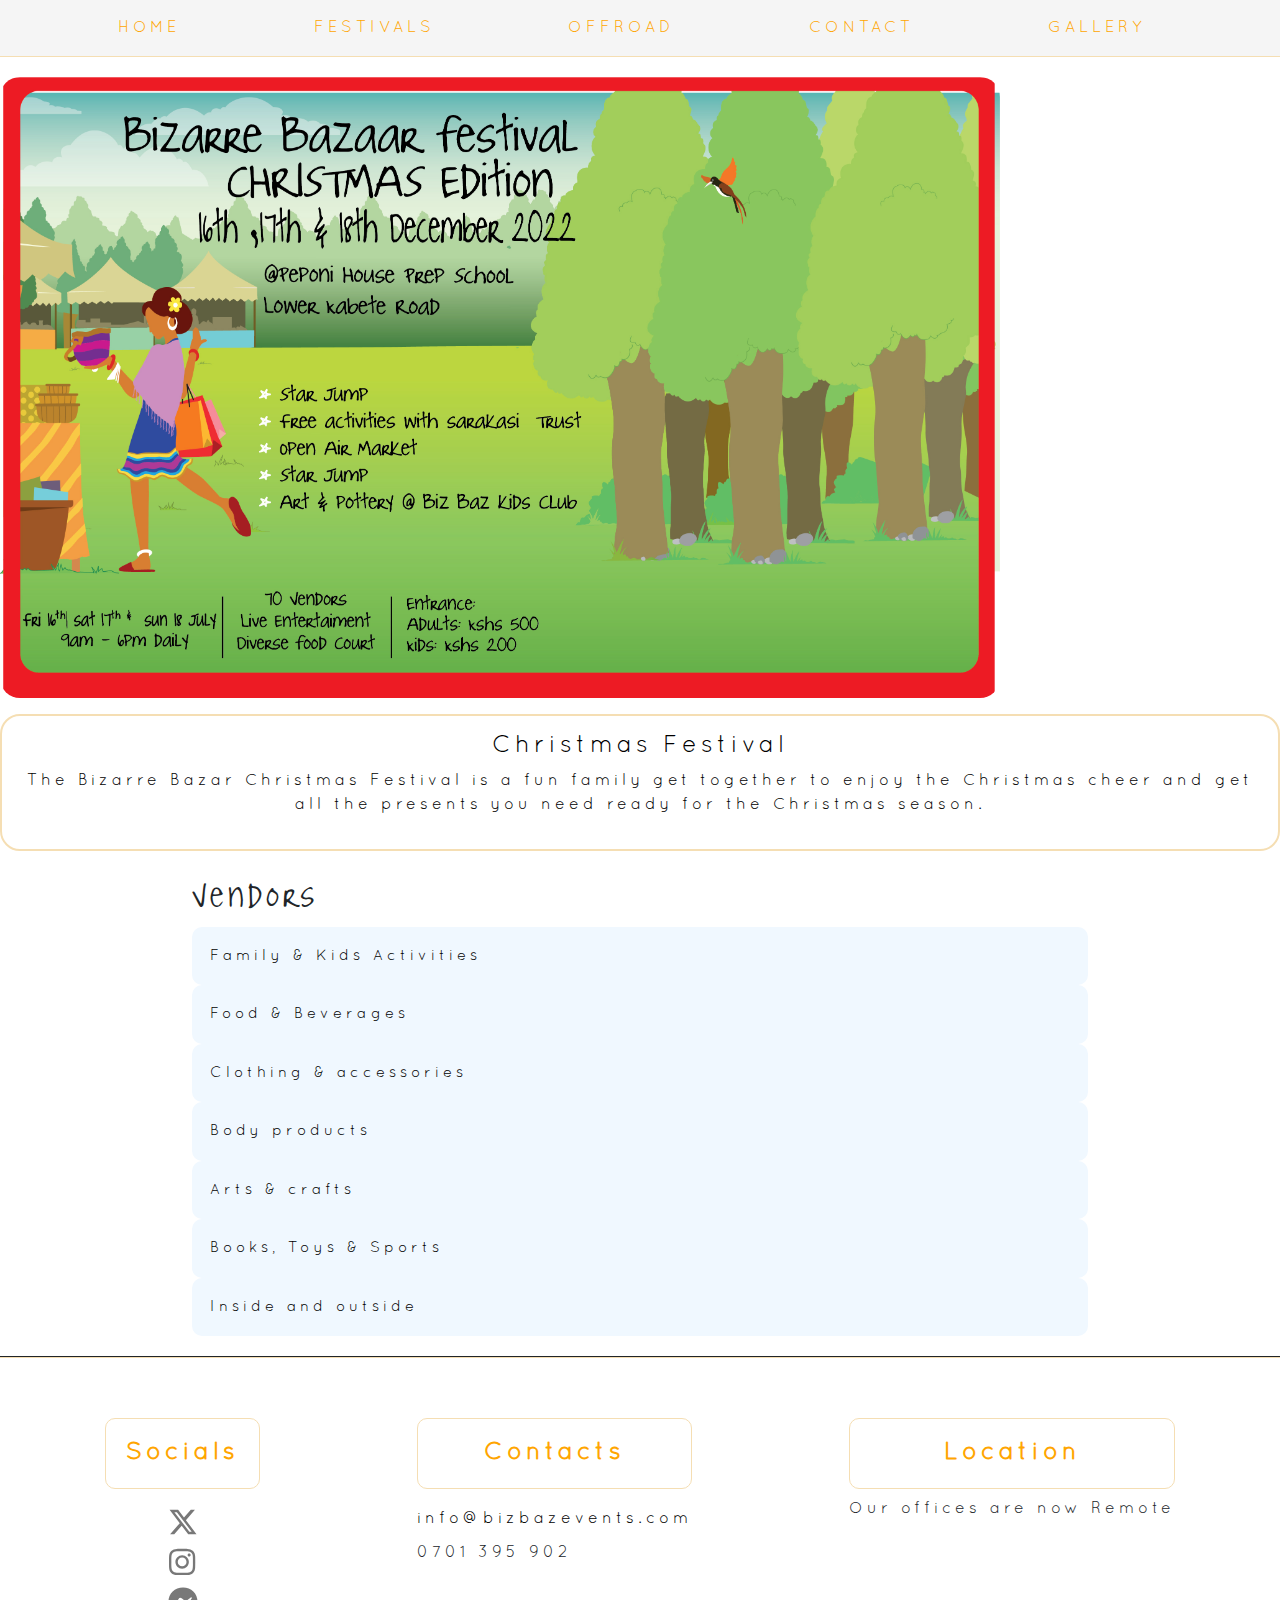
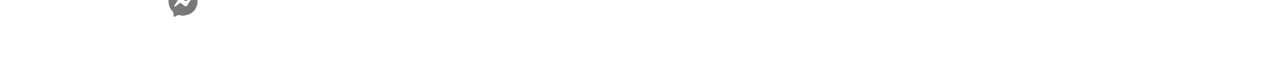
==== commit da2eb3dd: "lol" ====
--- a/christmas-2022.html
+++ b/christmas-2022.html
@@ -232,7 +232,7 @@
     
     <footer>
         <div class="container">
-          <div class="row">
+          <div class="row-foot">
             <div class="footer-col">
               <h4 class="foot-h4">Socials</h4>
               <ul>
--- a/style.css
+++ b/style.css
@@ -1,852 +1,1123 @@
-* {
-    padding:0;
-    margin:0;
-    box-sizing:border-box;
-    scroll-snap-type: proximity;
-    letter-spacing: 4px;
-    font-weight: 200;
-    
-   
-}
-@font-face {
-    font-family:Nav-bold;
-    src: url(font/Quicksand_Bold.otf);
-}
-@font-face {
-    font-family:BodyFont;
-    src: url(font/Quicksand_Book.otf);
-}
-@font-face {
-    font-family: OffroadFont;
-    src: url(font/If.ttf);
-}
-@font-face {
-    font-family: BizzyFont ;
-    src: url(font/JoyfulJuliana.ttf);
-    font-size: xx-large;
-}
-#hero {
-    width: 100%;
-    min-height: 65vh;
-    background:linear-gradient(rgba(0, 0, 0, 0.641),rgba(0, 0, 0, 0.393)), url('./images/DSC_2594\ copy.jpg') center / cover;
-    color: white;
-}
-#about {
-    width: 100%;
-    background-color: rgba(255, 252, 252, 0.136);   
-}
-footer{
-    background-color: aliceblue;
-    padding: 1rem;
-    list-style: none;
-    border-top: 1px solid;}
-footer a{
-    text-decoration: none;
-}
-.footer-col ul{
-    list-style: none;
-
-}
-.footer-col li{
-    padding-top: 10px ;
-}
-.footer-col li a{
-    color: black;
-    text-decoration: none;
-}
-.footer-col li a:hover{
-    color: orange;
-}
-.footer .container{
-    width: 100%;
-}
-.row {
-    justify-content: space-evenly;
-    display: -ms-flexbox;
-    display: flex;
-    -ms-flex-wrap: wrap;
-    flex-wrap: wrap;
-    margin-right: -15px;
-    margin-left: -15px;
-}
-.row-card{
-    display:flex;
-    justify-content:space-evenly;
-    padding: 40px 100px;
-}
-#contact{
-    font-family: BizzyFont;
-    padding: 20px;
-    text-align: left;
-}
-.nav-list{
-    width: 100%;
-    background-color:aliceblue;
-    box-shadow:0px 0px 10px  color(grey);
-    margin: 0%;
-    padding: 1rem 0;
-    display: flex;
-    justify-content: space-evenly;
-    text-transform: uppercase;
-    font-weight: bolder;
-    overflow-y: Auto;
-}
-.nav-item {
-    list-style: none;
-    margin-right: 3rem;
-    text-decoration:none;
-    cursor: pointer;
-}
-.nav-item a{
-    text-decoration:none;
-    color: orange;
-}
-.nav-item:first-child {
-    margin-left: 2rem;
-}
-.nav-item a:hover {
-    color: black;
-    transition: all 200ms ease-in;
-    text-decoration: none;
-}
-.sticky {
-    position: fixed;
-    top: 0;
-    width: 100%;
-}
-.container{
-    width:100%;
-    height:100%;
-    max-width: 1200px;
-    margin: 0% auto;
-    align-content: center;
-    text-align: center;
-    padding: 1rem;
-
-}
-.bizzy {
-    font-family: BizzyFont;
-    font-size: 40px;
-    letter-spacing: 4px;
-    padding-top: 20px;
-    text-align: center;
-}
-
-
-/* Float four columns side by side */
-.column {
-  float: left;
-  width: 400px;
-  min-width: 150px;
-  padding: 0 12px;
-}
-
-/* Remove extra left and right margins, due to padding in columns */
-.row {
-
-    padding-top: 20px;
-    background-color: aliceblue;
-    
-
-}
-
-/* Clear floats after the columns */
-.row:after {
-  content: "";
-  display: table;
-  clear: both;
-}
-
-/* Style the counter cards */
-.card {
-    height:400px ;
-    box-shadow: 0 4px 8px 0 rgba(0, 0, 0, 0.2); /* this adds the "card" effect */
-    padding: 16px;
-    text-align: center;
-    border-radius: 20px;
-    overflow: hidden;
-    text-decoration:none;
-}
-
-.card:hover{
-    cursor: pointer;
-    animation: both;
-}
-#Christmas{
-    background-image:url(images/christmas-trees-5778006_1280.jpeg);
-    background-color: black;
-}
-#Summer{
-    background-image: url(images/summer-7200676_640.png);
-
-}
-#Easter {
-    background-image: url(images/rabbits-4883006_640.jpg);
-}
-#Easter:hover{
-    background-color: rgba(16, 145, 134, 0.524);
-}
-#Christmas:hover{
-    background-color: rgba(16, 145, 134, 0.524);
-
-}
-#Offroad:hover{
-    background-color: rgba(16, 145, 134, 0.524);
-}
-#Summer:hover{
-    background-color: rgba(16, 145, 134, 0.524);
-}
-#Offroad {
-    background-image: url(images/23665475.jpg);
-}
-.breaker{
-    text-align: center;
-    width:100%;
-    padding-top: 20px;
-    letter-spacing:4px;
-    font-family: BizzyFont;
-    font-size: 40px;
-    text-decoration: underline;
-}
-#card-3{
-    font-family: BizzyFont;
-    background-color:#ffff;
-    border-radius: 12px;
-    margin-top: 100px;
-    
-}
-.card a{
-    color: orange;
-}
-.card:hover a{
-    color: black;
-    text-decoration: none;
-}
-.foot-h4{
-    margin-top: 24px;
-    position: relative;
-    font-family:"BodyFont";
-    font-size: 24px;
-}
-.contact-footer{
-    text-align: left;
-}
-.contact-footer a{
-    text-decoration: none;
-}
-#hidden{
-    visibility: hidden;
-}
-ul li ul.dropdown li {
-    display: block;
-    width: 100%;
-    align-items: left;
-}
-ul li ul.dropdown {
-    width:300px;
-    position: absolute;
-    display: none;
-    z-index: 999;
-
-}
-ul li:hover ul.dropdown{
-    display: block;
-    text-align: left;
-    background-color: white;
-    margin-left: -12px;
-    border-radius:5%;
-    padding:10px;
-}
-
-
-
-
-
-/*Christmas 2022*/
-.Easter-3{
-    margin: auto;
-    background-color:fff;
-    width: 100%;
-    display: flex;
-    justify-content: center;
-}
-.container-1{
-    padding: 1rem;
-    display: block;
-    padding: 1rem;
-
-    
-
-}
-#imgeast{
-    max-width: 700px;
-    align-items: center;
-    border-radius: 10px;
-}
-.text-box{
-    text-align:center;
-    align-items:center;
-    padding-top: 1rem;
-    padding: 1rem;
-    color:black;
-    background-color: aliceblue;
-    border: solid 2px;
-    border-radius: 20px;
-    border-color:wheat;
-}
-.body-easter{
-    font-family: BodyFont;
-    justify-content: center;
-    align-items: center;
-}
-.gallery{
-    width: 100%;
-    min-height: 50vh;
-    padding-left: 15%;
-    padding-right: 15%;
-    padding-top: 20px;
-    padding-bottom: 20px;
-    border-bottom: solid 0.5mm;
-     
-}
-.gallery-div{
-    display: grid;
-    grid-template-columns: repeat(auto-fit, minmax(250px, 1fr));
-    grid-gap: 10px;
-    
-}
-.gallery-div img{
-    inline-size: 100%;
-    max-height: 150px;
-    max-width: 260px;
-    border-radius: 10px;
-}
-.gallery h4{
-    font-family: BizzyFont;
-    font-size: 40px;
-
-}
-.about-us{
-    text-align: center;
-}
-.container-5{
-    width:90%;
-    height:100%;
-    max-width: 1200px;
-    margin: 0% auto;
-    align-content: center;
-    text-align: center;
-    padding-bottom: 60px;
-    margin-bottom: 60px;
-    border-top: solid 0.2mm;
-    padding-top: 20px;
-}
-.Offroad{
-    width: 100%;
-    background-position: center center;
-    background-attachment: fixed;
-    background-size: cover;
-    background-image:linear-gradient(rgba(0, 0, 0, 0.641),rgba(0, 0, 0, 0.393)), url(offroadimages/LRM_EXPORT_1462291329973656_20190812_162739606.jpeg);
-    color: white;
-    height: 800px;
-}
-.Offroad-div{
-    width: 100%;
-    font-family: OffroadFont;
-    padding:5rem;
-    min-width: 300px
-}
-.Offroad-div h2{
-    padding-top: 20px;
-    text-align: center;
-    font-size: 70px;
-}
-.Offroad-div h3{
-    text-align:center;
-    font-size: 40px;
-    padding-top: 20px;
-    color: red;
-}
-/* offroad nav bar color change*/
-.nav-list-off{
-    background-color:rgb(0, 0, 0);
-    box-shadow:0px 0px 10px  color(grey);
-    margin: 0%;
-    padding: 1rem 0;
-    display: flex;
-    justify-content: space-evenly;
-    align-items: center;
-    text-transform: uppercase;
-    font-weight: bolder;
-    overflow-y: auto;
-
-   
-
-}
-.nav-item-off {
-    list-style: none;
-    margin-right: 3rem;
-    text-decoration:none;
-    cursor: pointer;
-}
-.nav-item-off a{
-    text-decoration:none;
-    color: orange;
-}
-.nav-item-off:first-child {
-    margin-left: 2rem;
-}
-.nav-item-off a:hover {
-    color: white;
-    transition: all 200ms ease-in;
-    text-decoration: none;
-}
-ul li ul.dropdown-off {
-    width:3000px;
-    background: rgb(0, 0, 0);
-    position: absolute;
-    display: none;
-    z-index: 999;
-    margin-right: 40px;
-
-}
-ul li:hover ul.dropdown-off{
-    display: block;
-    text-align: center;
-    border-radius: 10px;
-    background-color: rgb(0, 0, 0);
-    text-decoration: none;
-    margin-left: -50px;
-    border-radius:5%;
-    padding:10px;
-    list-style:none;
-}
-.column{
-    width:400px;
-    min-width:150px;
-    padding: 10px;
-    
-}
-.vendors{
-    min-height: 50vh;
-    padding:50px;
-    flex-direction: block;
-}
-.collapsible {
-    background-color:aliceblue;
-    color:black;
-    cursor: pointer;
-    padding: 18px;
-    width: 100%;
-    border: none;
-    text-align: left;
-    outline: none;
-    font-size: 15px;
-    border-radius:10px;
-  }
-.active, .collapsible:hover {
-    background-color:white
-  }
-.content {
-    list-style: none;
-    padding: 0 18px;
-    padding-top: 10px;
-    display: none;
-    overflow: hidden;
-    background-color: #f1f1f1;
-  }
-.col-01{
-    padding:2rem;
-    
-}
-.col-01 li{
-    color: orange;
-}
-.col-02{
-    display: inline-block;
-    justify-content: space-between;
-    padding: 10px;
-}
-.col-02 li{
-    color:orange;
-
-}
-.col-03{
-    display: inline-block;
-}
-.content{
-    background-color: aliceblue;
-}
-.container-gallery{
-    max-width: 1224px;
-    width: 90%;
-    margin: auto;
-    padding: 40px 0;
-    display: flex;
-}
-.photo{
-    display: flex;
-    gap: 20px;
-}
-.column-gallery{
-    display: flex;
-    gap: 20px;
-    flex-direction: column;
-    padding: 10px;
-}
-.photo img{
-    width: 100%;
-    height: 100%;
-    border-radius: 5px;
-    object-fit: cover;
-}
-.tickets{
-    background-color: lightsalmon;
-    color: white;
-    margin-top: 8px;
-    padding: 12px 20px;
-    text-align: center;
-    text-decoration: none;
-    display: inline-block;
-    border-radius:5%;
-}
-.tickets a{
-    text-decoration:none;
-    color:white;
-}
-.tickets:hover a{
-    text-decoration: none;
-    color: black;
-}
-.section-col{
-    padding:12px;
-    width:350px;
-    height:auto;
-    object-fit: contain;
-}
-.section-col li{
-    padding-bottom: 4px;
-}
-.row-section {
-    padding:2rem;
-    align-items:normal;
-    Justify-content: space-evenly;
-    display: flex;
-    flex-direction:row;
-}
-.row-section h4 {
-    font-family:BizzyFont;
-    text-align:center;
-    font-weight: 800;
-    text-decoration: underline;
-}
-.last {
-    margin-bottom: 1rem;
-}
-.row-section img{
-     height: 350px;
-    width: 350px;
-    border-radius:0;
-    
-}
-.row-section img:hover{
-    transform: scale(1.2);
-    border-radius: 20px;
-    transition: 0.8s;
-}
-.row-section iframe:hover{
-    transform: scale(1.2);
-    border-radius: 20px;
-    transition: 0.8s;
-}
-.row-section iframe{
-    height: 350px;
-    width: 350px;
-    border-radius:0%;
-}
-.UniversalFont{
-    font-family:BodyFont;
-    font-weight:200;
-    letter-spacing: 4px;
-    }
-.RowBoat{
-    min-width: 150px;
-    min-height: 80px;
-    display: Flex;
-    margin-top:40px;
-    margin-bottom: 40px;
-    height:240px;
-    background-color: aliceblue;
-    overflow-y:auto;
-    border: solid 1px;
-    border-color: cornflowerblue;
-}
-.EventImg{
-    object-fit: cover;
-    margin:20px;    
-}
-.EventTxt{
-    margin:20px;
-    padding:40px;
-    background-color:lavender;
-    border-radius: 20px;
-    text-decoration: none;
-    color: black;
-}
-#text-container{
-    max-width:800px;
-    
-}
-#off-row {
-    background-color: cornsilk;
-    border-color: darkgoldenrod;
-}
-#off-row .EventTxt{
-    background-color: #e6d9c3;
-}
-.EventTxt:hover{
-    transform: scale(1.16);
-    transition: 0.8s;
-    border-radius: 0px;
-}
-.RowBoat:hover{
-    transform: scale(1.18);
-    transition:0.8s;
-}
-.RowBoat:hover img{
-    transform: scale(0.8);
-    transition: 0.8s;
-    border-radius: 20px;
-}
-.Rowboat a:hover{
-    text-decoration:none;
-}
-.EventTxta{
-    text-decoration: none;
-    color: black;
-}
-.EventTxta:hover a{
-    text-decoration: none;
-    color: black;
-    
-}
-.Nav-font{
-    font-family:Nav-bold;
-}
-@media screen and (max-width: 500px){
-    .column{
-        display: block;
-        margin: 0px;
-        padding: 0px;
-        min-width: 300px;
-    }
-    .container-1{
-        padding: 0rem;
-        display: flex;
-        padding: 1rem;
-        width: 100%;
-        border-top: solid 0.5mm;
-        border-bottom: solid 0.5mm;   
-    }
-     .row-card {
-    display: grid;
-    justify-content: center;
-    padding: 0px 10px;
-    }
-    .contact-footer {
-        text-align: center;
-    }
-}
-@media screen and (max-width: 770px){
-    .sheets{
-        height: 540px;
-        width: 440px;
-    }
-    .contact{
-        margin:0 auto;
-        padding-left: 5px;
-        max-width: 1000px;  
-        text-align: center;
-    }
-    .container{
-        padding-top: 0px;
-        width: 100%;
-
-    }
-    .content{
-    display: grid;
-    grid-auto-flow: row;
-    overflow-x: hidden;
-    overflow-y: auto;
-    align-items: left;
-    }
-    .row-section {
-    padding:0rem;
-    text-align:center;
-    Justify-content: space-evenly;
-    display: flex;
-    flex-direction: column;
-    }
-    .row-section img {
-    min-height: 200px;
-    min-width: 200px;
-    margin-bottom: 20px;
-    width:100%;
-    border-radius: 30%;
-    }
-    .row-section iframe {
-    height: 200px;
-    width: 200px;
-    width:100%;
-    height:100%;
-    }
-    #text-container{
-    max-width:800px;
-    display:grid;
-    }
-}
-@media screen and (max-width:500px){
-    .Offroad-div{
-        border-top: solid 2px;
-        min-height: 40vh;
-        width: 100%;
-        font-family: OffroadFont;
-        min-width: 300px
-    }
-    .Offroad-div h2{
-        display: flex;
-        flex-wrap: wrap;
-        padding-top: 20px;
-        font-size: 50px;
-        padding-right: 20px;
-        float: left;
-    }
-    .row {
-        display: flex;
-        flex-direction: column;
-    }
-   
-}
-@media screen and (max-width:590px){
-    .navbar{
-        max-width: 400px;
-    }
-    .nav-list{
-        background-color:aliceblue;
-        box-shadow:0px 0px 10px  color(grey);
-        margin: 0%;
-        padding: 1rem 0;
-        display: flex;
-        grid-auto-flow: row;
-        justify-content: space-evenly;
-        text-transform: uppercase;
-        font-weight: bolder;
-        white-space: nowrap;
-        padding-left:250px ;
-    }
-    .row-card{
-        display:flex;
-        flex-direction:column;
-    }
-}
-/* Responsive columns - one column layout (vertical) on small screens */
-@media screen and (max-width: 800px) {
-  .column {
-    width: 100%;
-    display: block;
-    margin-bottom: 20px;
-  }
-  .gallery {
-    width:100%;
-    flex-direction: column;
-  }
-  .footer{
-    min-width: 420px;
-    width: 100%;
-    flex-direction: column;
-    text-align: center;
-  }
-  
-  .Easter-3{
-    margin: 0%;
-    padding: 0%;
-  }
-  .gallery-div{
-    display: grid;
-    grid-auto-flow: column;
-    overflow-x: auto;
-    overscroll-behavior-inline:contain ;
-    }
- .gallery-div img{
-    min-width: 200px;
-    padding: 3px;
-    background: aliceblue;
-    margin: 2rem;
-    }
- .gallery{
-    padding: 1px;
- }
- .row-section{
-    display:block;
- }
- .section-col{
-     width:auto;
- }
-}
-@media screen and (max-width: 1300px){
-    .text-box{
-        margin-top: 1rem;
-        width: 100%;
-      }
-      #imgeast{
-        padding: 0%;
-        width: 100%;
-    
-      }
-      .container-1{
-        display: block;
-        padding: 0;
-      }
-    .row-btns{
-        justify-content: flex-start;
-    }
-
-}
-.row-btns{
-    align-items:center;
-    display: flex;
-    justify-content: space-evenly;
-    padding:20px;
-    overflow-y:auto;
-}
-.listbtn{
-    font-weight: 800;
-    min-width: 150px;
-    max-width: 150px;
-    height: 75px;
-    border-radius: 10px;
-    border-color: wheat;
-    margin:10px;
-    background-color: aliceblue;
-}
-.listbtn:hover{
-    transform: scale(1.2);
-    background-color: lightsalmon;
-    color:white;
-    border-color: black;
-    transition: 0.5s;
-}
-.vendorbtn h4{
-    text-align:center;
-    font-weight: 800;
-}
-.container h4{
-    font-family: BizzyFont;
-    font-weight: 800;
-    text-decoration: underline;
-}
-#hidden{
-    position: absolute;
-    top: -9999px;
-    left: -9999px;
-}+* {
+    padding:0;
+    margin:0;
+    box-sizing:border-box;
+    letter-spacing: 4px;
+    font-weight: 200;
+   
+}
+@font-face {
+    font-family:Nav-bold;
+    src: url(font/Quicksand_Bold.otf);
+}
+@font-face {
+    font-family:BodyFont;
+    src: url(font/Quicksand_Book.otf);
+}
+@font-face {
+    font-family: OffroadFont;
+    src: url(font/If.ttf);
+}
+@font-face {
+    font-family: BizzyFont ;
+    src: url(font/JoyfulJuliana.ttf);
+    font-size: xx-large;
+}
+.body{
+    background: url(images/17225018_v996-005.jpg);
+    background-attachment: fixed;
+    max-width: 100%;
+
+}
+#hero {
+    width: 100%;
+    min-height: 65vh;
+    background:linear-gradient(rgba(0, 0, 0, 0.641),rgba(0, 0, 0, 0.393)), url('./images/DSC_2594\ copy.jpg') center / cover;
+    color: white;
+}
+#about {
+    width: 100%;
+      
+}
+footer{
+    background-color:white;
+    padding: rem;
+    list-style: none;
+    border-top: solid 1px wheat;
+    font-family: BodyFont;
+}
+footer a{
+    text-decoration: none;
+}
+.footer-col ul{
+    list-style: none;
+
+}
+.footer-col li{
+    padding-top: 10px ;
+}
+.footer-col li a{
+    color: black;
+    text-decoration: none;
+}
+.footer-col li a:hover{
+    color: orange;
+}
+.footer .container{
+    width: 100%;
+}
+.row {
+    justify-content: space-evenly;
+    display: -ms-flexbox;
+    display: flex;
+    -ms-flex-wrap: wrap;
+    flex-wrap: wrap;
+    margin-right: -15px;
+    margin-left: -15px;
+}
+.row-foot{
+    display: flex;
+    justify-content: space-between;
+    padding: 20px;
+}
+.row-card{
+    display:flex;
+    justify-content:space-evenly;
+    padding: 40px 100px;
+}
+#contact{
+    font-family: BizzyFont;
+    padding: 20px;
+    text-align: left;
+}
+.nav-list{
+    width: 100%;
+    background-color:whitesmoke;
+    box-shadow:0px 0px 10px  color(rgb(255, 255, 255));
+    margin: 0%;
+    padding: 1rem 0;
+    display: flex;
+    justify-content: space-evenly;
+    text-transform: uppercase;
+    font-weight: bolder;
+    overflow-y: Auto;
+    border-bottom: wheat 1px solid;
+}
+.nav-item {
+    list-style: none;
+    margin-right: 3rem;
+    text-decoration:none;
+    cursor: pointer;
+}
+.nav-item a{
+    text-decoration:none;
+    color: orange;
+}
+.nav-item:first-child {
+    margin-left: 2rem;
+}
+.nav-item a:hover {
+    color: black;
+    transition: all 200ms ease-in;
+    text-decoration: none;
+}
+.sticky {
+    position: fixed;
+    top: 0;
+    width: 100%;
+}
+.container{
+    width:100%;
+    height:100%;
+    max-width: 1200px;
+    margin: 0% auto;
+    align-content: center;
+    text-align: center;
+    padding: 1rem;
+
+}
+.bizzy {
+    font-family: BizzyFont;
+    font-size: 40px;
+    letter-spacing: 4px;
+    padding-top: 20px;
+    text-align: center;
+    ;
+}
+
+/* Float four columns side by side */
+.column {
+  float: left;
+  width: 400px;
+  min-width: 150px;
+  padding: 0 12px;
+}
+
+/* Remove extra left and right margins, due to padding in columns */
+
+
+/* Clear floats after the columns */
+.row:after {
+  content: "";
+  display: table;
+  clear: both;
+}
+
+/* Style the counter cards */
+.card {
+    height:400px ;
+    box-shadow: 0 4px 8px 0 rgba(0, 0, 0, 0.2); /* this adds the "card" effect */
+    padding: 16px;
+    text-align: center;
+    border-radius: 20px;
+    overflow: hidden;
+    text-decoration:none;
+}
+
+.card:hover{
+    cursor: pointer;
+    animation: both;
+}
+#Christmas{
+    background-image:url(images/christmas-trees-5778006_1280.jpeg);
+    background-color: black;
+}
+#Summer{
+    background-image: url(images/summer-7200676_640.png);
+
+}
+#Easter {
+    background-image: url(images/rabbits-4883006_640.jpg);
+}
+#Easter:hover{
+    background-color: rgba(16, 145, 134, 0.524);
+}
+#Christmas:hover{
+    background-color: rgba(16, 145, 134, 0.524);
+
+}
+#Offroad:hover{
+    background-color: rgba(16, 145, 134, 0.524);
+}
+#Summer:hover{
+    background-color: rgba(16, 145, 134, 0.524);
+}
+#Offroad {
+    background-image: url(images/23665475.jpg);
+}
+.breaker{
+    text-align: center;
+    width:100%;
+    padding-top: 20px;
+    letter-spacing:4px;
+    font-family: BizzyFont;
+    font-size: 40px;
+    text-decoration: underline;
+}
+#card-3{
+    font-family: BizzyFont;
+    background-color:#ffff;
+    border-radius: 12px;
+    margin-top: 100px;
+    
+}
+.card a{
+    color: orange;
+}
+.card:hover a{
+    color: black;
+    text-decoration: none;
+}
+.foot-h4{
+    margin-top: 24px;
+    position: relative;
+    font-weight: bold;
+    color: orange;
+}
+.contact-footer{
+    text-align: left;
+}
+.contact-footer a{
+    text-decoration: none;
+}
+#hidden{
+    visibility: hidden;
+}
+ul li ul.dropdown li {
+    display: block;
+    width: 100%;
+    align-items: left;
+}
+ul li ul.dropdown li:hover{
+    background: lightgray;
+    color: wheat;
+}
+ul li ul.dropdown {
+    width:300px;
+    position: absolute;
+    display: none;
+    z-index: 999;
+
+}
+ul li:hover ul.dropdown{
+    display: block;
+    text-align: left;
+    background-color: white;
+    margin-left: -12px;
+    border-radius:5%;
+    padding:10px;
+}
+
+
+
+
+
+/*Christmas 2022*/
+.Easter-3{
+    margin: auto;
+    background-color:fff;
+    width: 100%;
+    display: flex;
+    justify-content: center;
+}
+.container-1{
+    padding: 1rem;
+    display: block;
+    padding: 1rem;
+
+    
+
+}
+#imgeast{
+    margin-top:20px;
+    max-width: 1000px;
+    align-items: center;
+    border-radius: 20px;
+}
+.text-box{
+    text-align:center;
+    align-items:center;
+    padding-top: 1rem;
+    padding: 1rem;
+    color:black;
+    background-color: white;
+    border: solid 2px;
+    border-radius: 20px;
+    border-color:wheat;
+    font:bolder;
+}
+.body-easter{
+    background-image: url(images/17225018_v996-005.jpg);
+    width: 100%;
+    overflow-x: hidden;
+    background-attachment: fixed;
+    font-family: BodyFont;
+}
+.gallery{
+    width: 100%;
+    min-height: 50vh;
+    padding-left: 15%;
+    padding-right: 15%;
+    padding-top: 20px;
+    padding-bottom: 20px;
+    border-bottom: solid 0.5mm;
+     
+}
+.gallery-div{
+    display: grid;
+    grid-template-columns: repeat(auto-fit, minmax(250px, 1fr));
+    grid-gap: 10px;
+    
+}
+.gallery-div img{
+    inline-size: 100%;
+    max-height: 150px;
+    max-width: 260px;
+    border-radius: 10px;
+}
+.gallery h4{
+    font-family: BizzyFont;
+    font-size: 40px;
+
+}
+.about-us{
+    text-align: center;
+}
+.container-5{
+    width:90%;
+    height:100%;
+    max-width: 1200px;
+    margin: 0% auto;
+    align-content: center;
+    text-align: center;
+    padding-bottom: 60px;
+    margin-bottom: 60px;
+    border-top: solid 0.2mm;
+    padding-top: 20px;
+}
+.Offroad{
+    width: 100%;
+    background-position: center center;
+    background-attachment: fixed;
+    background-size: cover;
+    background-image:linear-gradient(rgba(0, 0, 0, 0.641),rgba(0, 0, 0, 0.393)), url(offroadimages/LRM_EXPORT_1462291329973656_20190812_162739606.jpeg);
+    color: white;
+    height: 800px;
+}
+.Offroad-div{
+    width: 100%;
+    font-family: OffroadFont;
+    padding:5rem;
+    min-width: 300px
+}
+.Offroad-div h2{
+    padding-top: 20px;
+    text-align: center;
+    font-size: 70px;
+}
+.Offroad-div h3{
+    text-align:center;
+    font-size: 40px;
+    padding-top: 20px;
+    color: red;
+}
+/* offroad nav bar color change*/
+.nav-list-off{
+    background-color:rgb(0, 0, 0);
+    box-shadow:0px 0px 10px  color(grey);
+    margin: 0%;
+    padding: 1rem 0;
+    display: flex;
+    justify-content: space-evenly;
+    align-items: center;
+    text-transform: uppercase;
+    font-weight: bolder;
+    overflow-y: auto;
+
+   
+
+}
+.nav-item-off {
+    list-style: none;
+    margin-right: 3rem;
+    text-decoration:none;
+    cursor: pointer;
+}
+.nav-item-off a{
+    text-decoration:none;
+    color: orange;
+}
+.nav-item-off:first-child {
+    margin-left: 2rem;
+}
+.nav-item-off a:hover {
+    color: white;
+    transition: all 200ms ease-in;
+    text-decoration: none;
+}
+ul li ul.dropdown-off {
+    width:3000px;
+    background: rgb(0, 0, 0);
+    position: absolute;
+    display: none;
+    z-index: 999;
+    margin-right: 40px;
+
+}
+ul li:hover ul.dropdown-off{
+    display: block;
+    text-align: center;
+    border-radius: 10px;
+    background-color: rgb(0, 0, 0);
+    text-decoration: none;
+    margin-left: -50px;
+    border-radius:5%;
+    padding:10px;
+    list-style:none;
+}
+.column{
+    width:400px;
+    min-width:150px;
+    padding: 10px;
+    
+}
+.vendors{
+    min-height: 50vh;
+    padding:50px;
+    flex-direction: block;
+}
+.collapsible {
+    background-color:aliceblue;
+    color:black;
+    cursor: pointer;
+    padding: 18px;
+    width: 100%;
+    border: none;
+    text-align: left;
+    outline: none;
+    font-size: 15px;
+    border-radius:10px;
+  }
+.active, .collapsible:hover {
+    background-color:white
+  }
+.content {
+    list-style: none;
+    padding: 0 18px;
+    padding-top: 10px;
+    display: none;
+    overflow: hidden;
+    background-color: #f1f1f1;
+  }
+.col-01{
+    padding:2rem;
+    
+}
+.col-01 li{
+    color: orange;
+}
+.col-02{
+    display: inline-block;
+    justify-content: space-between;
+    padding: 10px;
+}
+.col-02 li{
+    color:orange;
+
+}
+.col-03{
+    display: inline-block;
+}
+.content{
+    background-color: aliceblue;
+}
+.container-gallery{
+    max-width: 1224px;
+    width: 90%;
+    margin: auto;
+    padding: 40px 0;
+    display: flex;
+}
+.photo{
+    display: flex;
+    gap: 20px;
+}
+.column-gallery{
+    display: flex;
+    gap: 20px;
+    flex-direction: column;
+    padding: 10px;
+}
+.photo img{
+    width: 100%;
+    height: 100%;
+    border-radius: 5px;
+    object-fit: cover;
+}
+.tickets{
+    background-color: lightsalmon;
+    color: white;
+    margin-top: 8px;
+    padding: 12px 20px;
+    text-align: center;
+    text-decoration: none;
+    display: inline-block;
+    border-radius:5%;
+}
+.tickets a{
+    text-decoration:none;
+    color:white;
+}
+.tickets:hover a{
+    text-decoration: none;
+    color: black;
+}
+.section-col{
+    max-width: 500px;
+    object-fit: contain;
+    background-color:whitesmoke;
+    padding: 10px;
+}
+.row-section {
+    padding:1rem;
+    Justify-content:space-between;
+    display: flex;
+    flex-direction:row;
+    text-align: left;
+}
+.row-section h4 {
+    font-family:BizzyFont;
+    font-weight: 800;
+    text-decoration: underline;
+}
+.last {
+    margin-bottom: 1rem;
+}
+.row-section img{
+     height: 350px;
+    width: 350px;
+    border-radius:0;
+    
+}
+.row-section img:hover{
+    transform: scale(1.2);
+    border-radius: 20px;
+    transition: 0.8s;
+}
+.row-section iframe:hover{
+    transform: scale(1.2);
+    border-radius: 20px;
+    transition: 0.8s;
+}
+.row-section iframe{
+    height: 350px;
+    width: 350px;
+    border-radius:0%;
+}
+.UniversalFont{
+    font-family:BodyFont;
+    font-weight:200;
+    letter-spacing: 4px;
+    }
+.RowBoat{
+    min-width: 150px;
+    min-height: 80px;
+    display: Flex;
+    margin-top:40px;
+    margin-bottom: 40px;
+    height:240px;
+    background-color: white;
+    border: solid 1px;
+    border-color: cornflowerblue;
+}
+.EventImg{
+    object-fit: cover;
+    margin:20px;    
+}
+.EventTxt{
+    margin:20px;
+    padding:40px;
+    background-color:lavender;
+    border-radius: 20px;
+    text-decoration: none;
+    color: black;
+}
+#text-container{
+    max-width:800px;
+    
+}
+#off-row {
+    background-color: cornsilk;
+    border-color: darkgoldenrod;
+}
+#off-row .EventTxt{
+    background-color: #e6d9c3;
+}
+.EventTxt:hover{
+    transform: scale(1.16);
+    transition: 0.8s;
+    border-radius: 0px;
+}
+.RowBoat:hover{
+    transform: scale(1.18);
+    transition:0.8s;
+}
+.RowBoat:hover img{
+    transform: scale(0.8);
+    transition: 0.8s;
+    border-radius: 20px;
+}
+.Rowboat a:hover{
+    text-decoration:none;
+}
+.EventTxta a{
+    text-decoration: none;
+    color: black;
+}
+a.EventTxta :hover{
+    text-decoration: none;
+    
+}
+.Nav-font{
+    font-family:Nav-bold;
+}
+@media screen and (max-width: 500px){
+    .column{
+        display: block;
+        margin: 0px;
+        padding: 0px;
+        min-width: 300px;
+    }
+    .container-1{
+        padding: 0rem;
+        display: flex;
+        padding: 1rem;
+        width: 100%;
+        border-top: solid 0.5mm;
+        border-bottom: solid 0.5mm;   
+    }
+     .row-card {
+    display: grid;
+    justify-content: center;
+    padding: 0px 10px;
+    }
+    .contact-footer {
+        text-align: center;
+    }
+}
+@media screen and (max-width: 770px){
+    .sheets{
+        height: 540px;
+        width: 440px;
+    }
+    .contact{
+        margin:0 auto;
+        padding-left: 5px;
+        max-width: 1000px;  
+        text-align: center;
+    }
+    .container{
+        padding-top: 0px;
+        width: 100%;
+
+    }
+    .content{
+    display: grid;
+    grid-auto-flow: row;
+    overflow-x: hidden;
+    overflow-y: auto;
+    align-items: left;
+    }
+    .row-section {
+    padding:0rem;
+    text-align:center;
+    Justify-content: space-evenly;
+    display: flex;
+    flex-direction: column;
+    }
+    .row-section img {
+    min-height: 200px;
+    min-width: 200px;
+    margin-bottom: 20px;
+    width:100%;
+    border-radius: 30%;
+    }
+    .row-section iframe {
+    height: 200px;
+    width: 200px;
+    width:100%;
+    height:100%;
+    }
+    #text-container{
+    max-width:800px;
+    display:grid;
+    }
+}
+@media screen and (max-width:500px){
+    .Offroad-div{
+        border-top: solid 2px;
+        min-height: 40vh;
+        width: 100%;
+        font-family: OffroadFont;
+        min-width: 300px
+    }
+    .Offroad-div h2{
+        display: flex;
+        flex-wrap: wrap;
+        padding-top: 20px;
+        font-size: 50px;
+        padding-right: 20px;
+        float: left;
+    }
+    .row {
+        display: flex;
+        flex-direction: column;
+    }
+   
+}
+@media screen and (max-width:590px){
+    .navbar{
+        max-width: 400px;
+    }
+    .row-card{
+        display:flex;
+        flex-direction:column;
+    }
+}
+/* Responsive columns - one column layout (vertical) on small screens */
+@media screen and (max-width: 800px) {
+  .column {
+    width: 100%;
+    display: block;
+    margin-bottom: 20px;
+  }
+  .gallery {
+    width:100%;
+    flex-direction: column;
+  }
+  .footer{
+    min-width: 420px;
+    width: 100%;
+    flex-direction: column;
+    text-align: center;
+  }
+  
+  .Easter-3{
+    margin: 0%;
+    padding: 0%;
+  }
+  .gallery-div{
+    display: grid;
+    grid-auto-flow: column;
+    overflow-x: auto;
+    overscroll-behavior-inline:contain ;
+    }
+ .gallery-div img{
+    min-width: 200px;
+    padding: 3px;
+    background: aliceblue;
+    margin: 2rem;
+    }
+ .gallery{
+    padding: 1px;
+ }
+ .row-section{
+    display:block;
+ }
+ .section-col{
+     width:auto;
+ }
+ .row-btns{
+    overflow-y: scroll;
+    scrollbar-color: wheat;
+ }
+}
+@media screen and (max-width: 1300px){
+    .text-box{
+        margin-top: 1rem;
+        width: 100%;
+      }
+      #imgeast{
+        padding: 0%;
+        width: 100%;
+    
+      }
+      .container-1{
+        display: block;
+        padding: 0;
+      }
+    .row-btns{
+        justify-content: flex-start;
+    }
+
+}
+.row-btns{
+    align-items:center;
+    display: flex;
+    justify-content: space-between;
+    padding-top:20px;
+    padding-bottom: 20px;
+    
+}
+.listbtn{
+    font-weight: 800;
+    min-width: 150px;
+    max-width: 150px;
+    height: 75px;
+    border-radius: 10px;
+    margin:10px;
+    background-color: white;
+}
+.listbtn:hover{
+    transform: scale(1.2);
+    border-color: orange;
+    transition: 0.5s;
+}
+.vendorbtn h4{
+    text-align:center;
+    font-weight: 800;
+}
+.container h4{
+    padding:20px;
+    background: white;
+    border: solid wheat 1px;
+    border-radius: 10px;
+}
+.container h3{
+    text-decoration: underline 1px;
+}
+#hidden{
+    position: absolute;
+    top: -9999px;
+    left: -9999px;
+}
+.modal {
+    display: none;
+    position: fixed;
+    z-index: 1;
+    left: 0;
+    top: 0;
+    width: 100%;
+    height: 100%;
+    overflow: auto;
+    background-color: rgba(0, 0, 0, 0.5);
+}
+.modal-content {
+    max-width: 70%;
+    max-height: 80vh;
+    margin-top: 20px;
+    margin-left: 15%;
+    margin-right: 0%;
+    justify-content: center;
+    align-items: center;
+    background-color: whitesmoke;
+}
+.close {
+    position: absolute;
+    top: 8px; /* Adjust as needed */
+    right: 8px; /* Adjust as needed */
+    z-index: 1;
+}
+.close:focus {
+    color: black;
+    text-decoration: none;
+    cursor: pointer;
+}
+div#modalContent {
+    overflow-y: auto;
+    text-align: left;
+    margin: 20px;
+    border-radius: 20px;
+    background-color: whitesmoke;
+    padding: 10px;
+}
+#imgeaster{
+    width: 100%;
+    padding: 10px;
+    height: auto;
+}
+.container-easter{
+    display: flex;
+    justify-content: center;
+    padding-left: 15%;
+    padding-right: 15%;
+    font-weight: 1000;
+    padding-bottom: 20px;
+    padding-top: 20px;
+}
+.text-box1{
+    text-align: center;
+    font-size: xx-large;
+    padding: 10px;
+    font-weight: 1000;
+    text-decoration:dashed;
+}
+.text-box3{
+    justify-content: center;
+    text-align: left;
+    padding: 1rem;
+    padding: padding-box;
+    width: 100%;
+    height: auto;
+    margin: 10px;
+}
+.outer{
+    flex: 1;
+    border-bottom: 2px solid;
+}
+.outer p{
+    font-weight: 900;
+}
+.outer h5{
+    font-weight: 900;
+}
+.text-box3 iframe{
+    width: 100%;
+}
+#first-outer{
+    border-right: 2px solid;
+}
+.outer h3{
+    font-family: BizzyFont;
+    text-align: center;
+    font-weight: 900;
+    color: orange;
+    border-bottom: 2px solid black;
+}
+#af-form-256996137 .af-body{font-family:BodyFont;font-size:16px;color:#444444;background-image:none;background-position:inherit;background-repeat:no-repeat;padding-top:10px;padding-bottom:10px;}
+#af-form-256996137 .af-body .privacyPolicy{font-family:BodyFont, sans-serif;font-size:16px;color:#444444;}
+#af-form-256996137 {border-style:none;border-width:1px;border-color:#EDA463;background-color:#FFFFFF;}
+#af-form-256996137 .af-standards .af-element{padding-left:20px;padding-right:20px;}
+#af-form-256996137 .af-quirksMode{padding-left:20px;padding-right:20px;}
+#af-form-256996137 .af-header{font-family:BodyFont, sans-serif;font-size:16px;color:#444444;border-top-style:none;border-right-style:none;border-bottom-style:none;border-left-style:none;border-width:1px;background-image:none;background-position:inherit;background-repeat:no-repeat;background-color:#FFFFFF;padding-left:148px;padding-right:148px;padding-top:20px;padding-bottom:5px;}
+#af-form-256996137 .af-footer{font-family:BodyFont, sans-serif;font-size:16px;color:#444444;border-top-style:none;border-right-style:none;border-bottom-style:none;border-left-style:none;border-width:1px;background-image:none;background-position:top left;background-repeat:no-repeat;background-color:#EBF0F2;padding-left:15px;padding-right:15px;padding-top:10px;padding-bottom:10px;}
+#af-form-256996137 .af-body input.text, #af-form-256996137 .af-body textarea{border-color:#F7891B;border-width:3px;border-style:solid;font-family:Trebuchet MS, sans-serif;font-size:16px;font-weight:normal;font-style:normal;text-decoration:none;color:#444444;background-color:#EBF0F2;}
+#af-form-256996137 .af-body input.text:focus, #af-form-256996137 .af-body textarea:focus{border-style:solid;border-width:1px;border-color:#F7891B;background-color:#EBEBEB;}
+#af-form-256996137 .af-body label.previewLabel{font-family:BodyFont, sans-serif;font-size:16px;font-weight:bold;font-style:normal;text-decoration:none;color:#444444;display:block;float:none;text-align:left;width:auto;}
+#af-form-256996137 .af-body .af-textWrap, #af-form-256996137 .af-body .af-selectWrap{width:98%;display:block;float:none;}
+#af-form-256996137 .buttonContainer input.submit{font-family:BodyFont, sans-serif;font-size:18px;font-weight:normal;font-style:normal;text-decoration:none;color:#FFFFFF;background-color:#333333;background-image:none;}
+#af-form-256996137 .buttonContainer{text-align:center;}
+#af-form-256996137 .af-body label.choice{font-family:inherit;font-size:inherit;font-weight:normal;font-style:normal;text-decoration:none;color:#000000;}
+#af-form-256996137 .af-body a{font-weight:normal;font-style:normal;text-decoration:underline;color:#777777;}
+#af-form-256996137, #af-form-256996137 .quirksMode{width:100%;max-width:590.0px;}
+#af-form-256996137.af-quirksMode{overflow-x:hidden;}
+#af-form-256996137{overflow:hidden;}
+#af-form-256996137 button,#af-form-256996137 input,#af-form-256996137 submit,#af-form-256996137 textarea,#af-form-256996137 select,#af-form-256996137 label,#af-form-256996137 optgroup,#af-form-256996137 option {float:none;margin:0;position:static;}
+#af-form-256996137 select,#af-form-256996137 label,#af-form-256996137 optgroup,#af-form-256996137 option {padding:0;}
+#af-form-256996137 input,#af-form-256996137 button,#af-form-256996137 textarea,#af-form-256996137 select {font-size:100%;}
+#af-form-256996137 .buttonContainer input.submit {width:auto;}
+#af-form-256996137 form,#af-form-256996137 textarea,.af-form-wrapper,.af-form-close-button,#af-form-256996137 img {float:none;color:inherit;margin:0;padding:0;position:static;background-color:none;border:none;}
+#af-form-256996137 div {margin:0;}
+#af-form-256996137 {display:block;}
+.af-clear{clear:both;}
+.af-form{box-sizing:border-box; margin:auto; text-align:left;}
+.af-element{padding-bottom:5px; padding-top:5px;}
+.af-form-wrapper{text-indent: 0;}
+.af-body input.submit, .af-body input.image, .af-form .af-element input.button{float:none!important;}
+.af-body input.submit{white-space: inherit;}
+.af-body input.text{width:100%; padding:2px!important;}
+.af-body .af-textWrap{text-align:left;}
+.af-element label{float:left; text-align:left;}
+.lbl-right .af-element label{text-align:right;}
+.af-quirksMode .af-element{padding-left: 0!important; padding-right: 0!important;}
+.af-body.af-standards input.submit{padding:4px 12px;}
+.af-body input.image{border:none!important;}
+.af-body input.text{float:none;}
+.af-element label{display:block; float:left;}
+.af-body textarea { padding:2px!important; }
+.af-body .af-textWrap textarea { width:100%; }
+#af-form-256996137 {
+    border-radius: 6px !important;
+    box-shadow: rgba(0, 0, 0, 0.1) 0 2px 2px;
+    font-size: 16px;
+  }
+  #af-form-256996137 .af-body .af-element {
+    margin-top: 1rem !important;
+    padding-top: 0;
+    padding-bottom: 2px;
+  }
+  #af-form-256996137 .af-body .af-element:first-child {
+    margin-top: 0 !important;
+  }
+  #af-form-256996137 .af-body label.previewLabel {
+    margin-bottom: 0.25rem !important;
+  }
+  #af-form-256996137 .af-body input.text {
+    border-bottom: none !important;
+    border-left: none !important;
+    border-right: none !important;
+    border-radius: 3px !important;
+    box-sizing: border-box !important;
+    margin-top: 0.25rem !important;
+    padding: 8px 12px !important;
+    -webkit-transition-duration: 0.3s;
+            transition-duration: 0.3s;
+  }
+  #af-form-256996137 .af-body input.text:focus {
+    outline: none;
+  }
+  #af-form-256996137 .af-body select {
+    width: 100%;
+  }
+  #af-form-256996137 .af-body .af-dateWrap select {
+    width: 33%;
+  }
+  #af-form-256996137 .choiceList-radio-stacked {
+    margin-bottom: 1rem !important;
+    width: 100% !important;
+  }
+  #af-form-256996137 .af-element-radio {
+    margin: 0 !important;
+  }
+  #af-form-256996137 .af-element-radio input.radio {
+    display: inline;
+    height: 0;
+    opacity: 0;
+    overflow: hidden;
+    width: 0;
+  }
+  #af-form-256996137 .af-element-radio input.radio:checked ~ label {
+    font-weight: 700 !important;
+  }
+  #af-form-256996137 .af-element-radio input.radio:focus ~ label {
+    box-shadow: inset 0 0 0 2px rgba(25,35,70,.25);
+  }
+  #af-form-256996137 .af-element-radio input.radio:checked ~ label:before {
+    background-color: #777777;
+    border-color: #d6dee3;
+  }
+  #af-form-256996137 .af-element-radio label.choice {
+    border: 1px solid #d6dee3;
+    border-radius: 3px !important;
+    display: block !important;
+    font-weight: 300 !important;
+    margin: 0.5rem 0 !important;
+    padding: 1rem 1rem 1rem 2rem !important;
+    position: relative;
+    -webkit-transition-duration: 0.3s;
+            transition-duration: 0.3s;
+  }
+  #af-form-256996137 .af-element-radio label.choice:before {
+    background-color: #FFF;
+    border: 1px solid #d6dee3;
+    border-radius: 50%;
+    content: '';
+    height: 0.75rem;
+    margin-left: -1.3rem;
+    position: absolute;
+    -webkit-transition-duration: 0.3s;
+            transition-duration: 0.3s;
+    width: 0.75rem;
+  }
+  #af-form-256996137 .buttonContainer {
+    box-sizing: border-box !important;
+  }
+  #af-form-256996137 .af-footer {
+    box-shadow: inset rgba(0, 0, 0, 0.1) 0 6px 6px -6px;
+    box-sizing: border-box !important;
+  }
+  #af-form-256996137 .af-footer p {
+    margin: 0 !important;
+  }
+  #af-form-256996137 input.submit,
+  #af-form-256996137 #webFormSubmitButton {
+    background-image: none;
+    border: none;
+    border-radius: 3px !important;
+    margin-top: 0.5rem !important;
+    padding: 0.6rem 2.5rem !important;
+    -webkit-appearance: none;
+    -webkit-transition-duration: 0.3s;
+            transition-duration: 0.3s;
+    width: 100% !important;
+  }
+  #af-form-256996137 input.submit:hover,
+  #af-form-256996137 #webFormSubmitButton:hover {
+    cursor: pointer;
+    opacity: 0.9;
+  }
+  #af-form-256996137 input.text {
+    border-radius: 3px !important;
+    margin-top: 0.5rem !important;
+    padding: 0.6rem 2.5rem !important;
+    -webkit-transition-duration: 0.3s;
+            transition-duration: 0.3s;
+    width: 100% !important;
+  }
+  #af-form-256996137 input.text:hover {
+    cursor: pointer;
+    opacity: 0.9;
+  }
+  
+  .poweredBy a,
+  .privacyPolicy p {
+    font-size: 0.75rem !important;
+  }
+  .text-container {
+    font-family: BodyFont;
+    background: white;
+    max-width: fit-content;
+    display: -webkit-inline-box;
+    border-radius: 10px;
+    padding: 20px;
+  }
